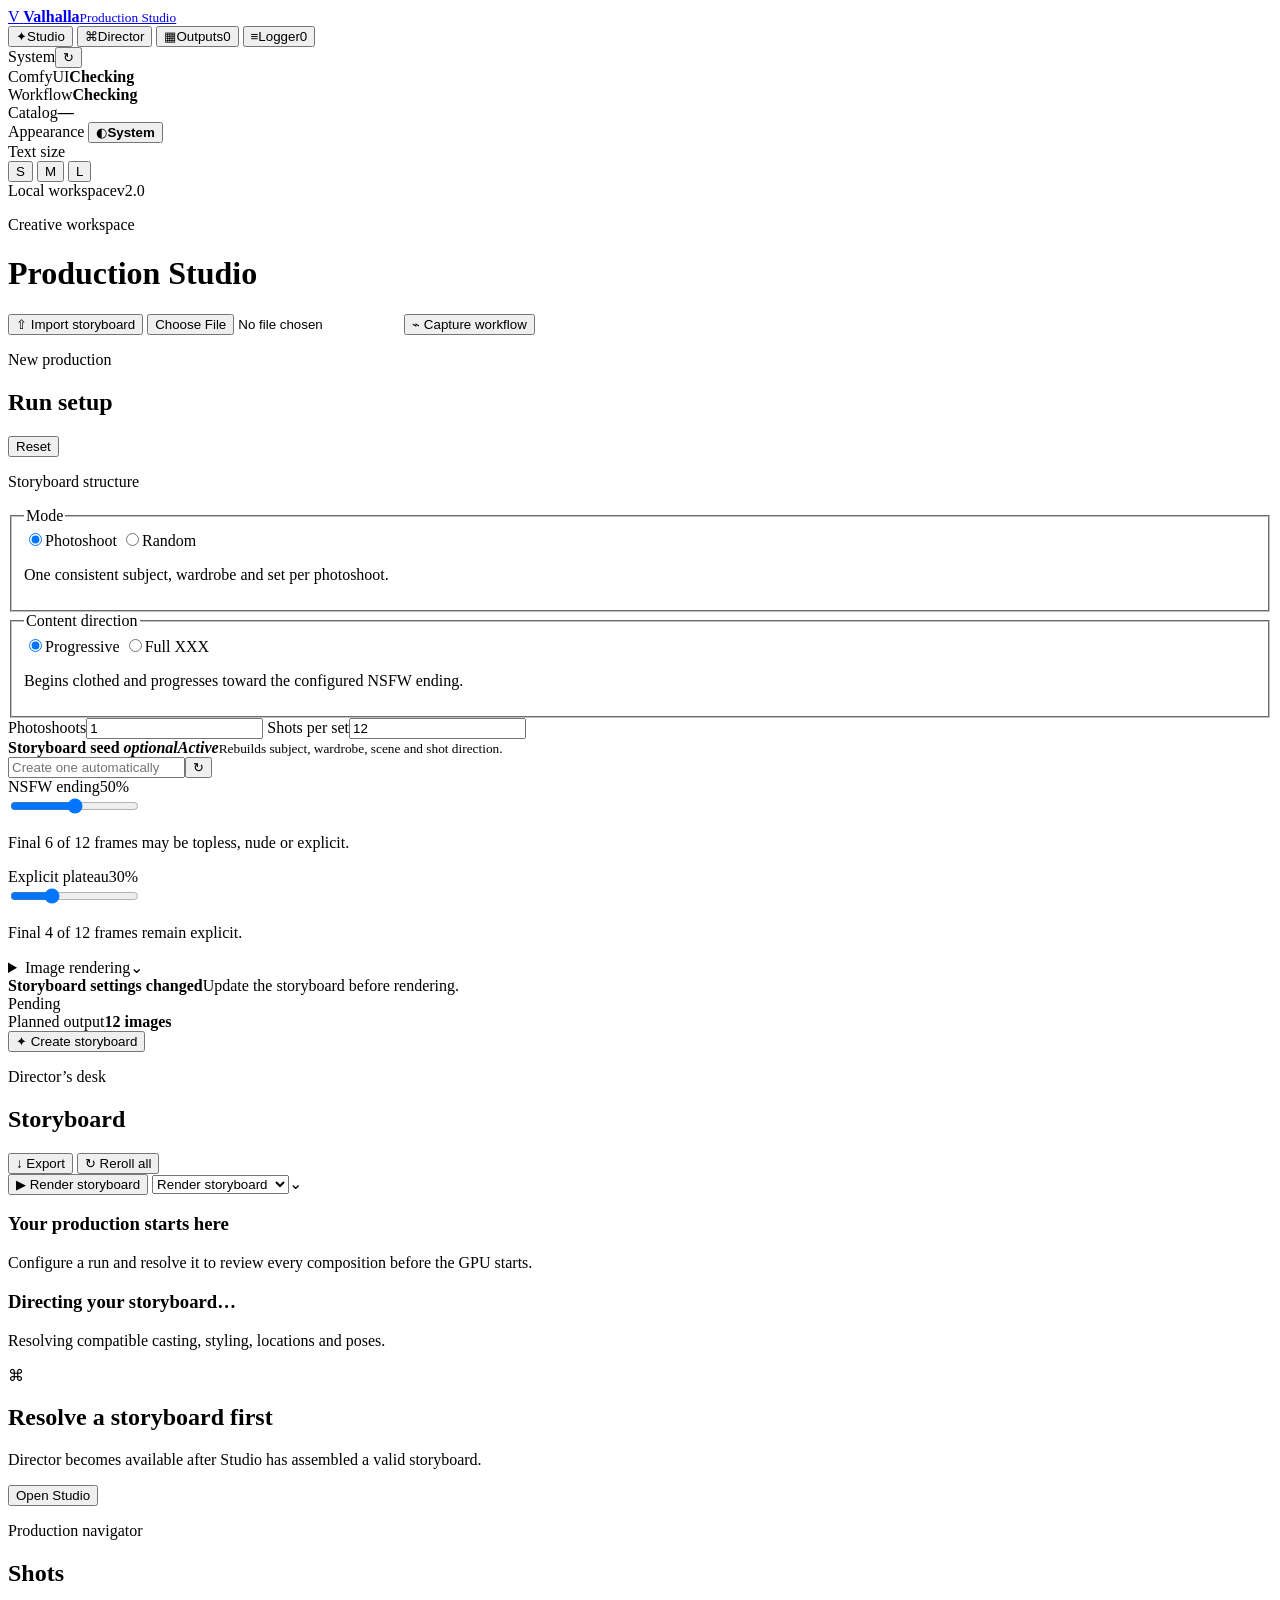
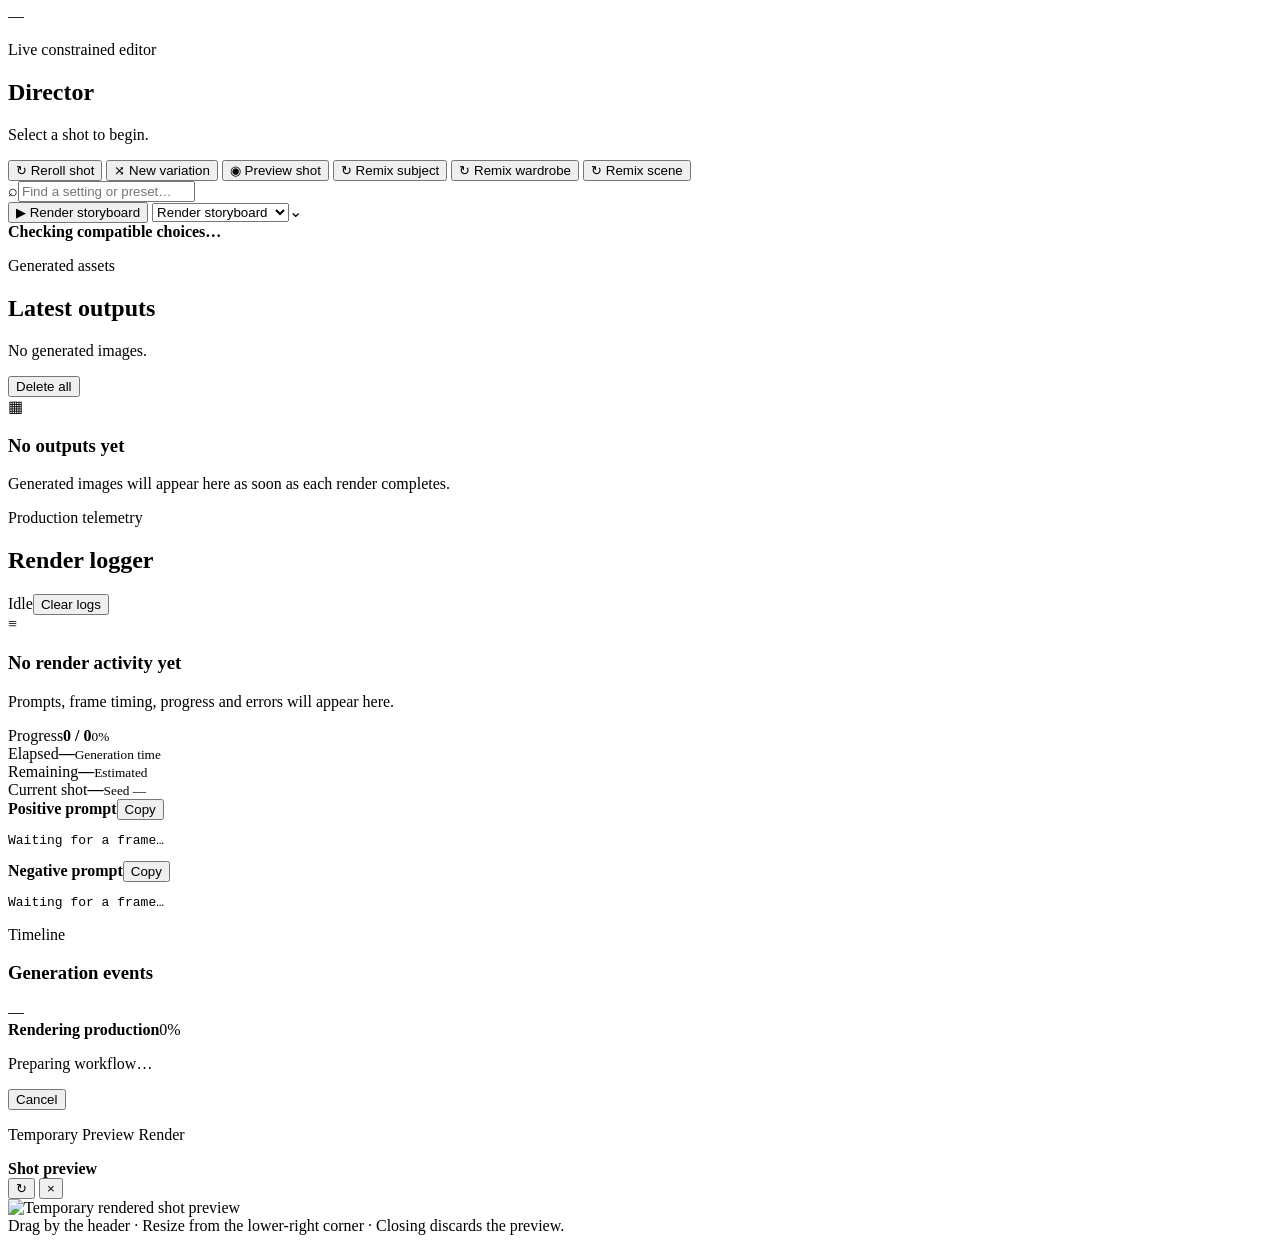
==== web/index.html @ 6e48751e "Enhance output lightbox navigation and playback" ====
<!doctype html>
<html lang="en">
<head>
  <meta charset="utf-8">
  <meta name="viewport" content="width=device-width, initial-scale=1">
  <meta name="color-scheme" content="light dark">
  <meta name="theme-color" content="#f5f6f8" media="(prefers-color-scheme: light)">
  <meta name="theme-color" content="#101216" media="(prefers-color-scheme: dark)">
  <title>Project Valhalla</title>
  <link rel="stylesheet" href="/styles.css">
</head>
<body>
  <div class="app-shell">
    <aside class="sidebar">
      <a class="brand" href="/" aria-label="Project Valhalla home">
        <span class="brand-mark">V</span>
        <span><strong>Valhalla</strong><small>Production Studio</small></span>
      </a>

      <nav class="primary-nav" aria-label="Primary navigation">
        <button class="nav-item active" data-view="studio"><span class="nav-icon">✦</span><span>Studio</span></button>
        <button class="nav-item" data-view="director"><span class="nav-icon">⌘</span><span>Director</span></button>
        <button class="nav-item" data-view="outputs"><span class="nav-icon">▦</span><span>Outputs</span><span class="nav-count" id="output-count">0</span></button>
        <button class="nav-item" data-view="logger"><span class="nav-icon">≡</span><span>Logger</span><span class="nav-count" id="log-count">0</span></button>
      </nav>

      <div class="sidebar-spacer"></div>
      <section class="system-card" aria-label="System status">
        <div class="system-title"><span>System</span><button class="icon-button" id="refresh-status" title="Refresh status" aria-label="Refresh status">↻</button></div>
        <div class="status-row"><span><i class="status-dot" id="comfy-dot"></i>ComfyUI</span><strong id="comfy-status">Checking</strong></div>
        <div class="status-row"><span><i class="status-dot" id="workflow-dot"></i>Workflow</span><strong id="workflow-status">Checking</strong></div>
        <div class="status-row"><span>Catalog</span><strong id="catalog-status">—</strong></div>
        <div class="system-theme-row">
          <span>Appearance</span>
          <button class="theme-button system-theme-button" id="theme-button" aria-label="Change color theme" title="Theme: system"><span id="theme-icon">◐</span><strong id="theme-label">System</strong></button>
        </div>
        <div class="system-type-row">
          <span>Text size</span>
          <div class="type-size-control" role="group" aria-label="Text size">
            <button type="button" data-type-size="small" aria-label="Small text" title="Small">S</button>
            <button type="button" data-type-size="normal" aria-label="Normal text" title="Normal">M</button>
            <button type="button" data-type-size="large" aria-label="Large text" title="Large">L</button>
          </div>
        </div>
      </section>
      <div class="sidebar-footer"><span>Local workspace</span><span class="version">v2.0</span></div>
    </aside>

    <main class="main-area">
      <header class="topbar">
        <div>
          <p class="eyebrow">Creative workspace</p>
          <h1 id="view-title">Production Studio</h1>
        </div>
        <div class="topbar-actions">
          <button class="button ghost" id="import-storyboard"><span>⇧</span> Import storyboard</button>
          <input class="hidden" id="storyboard-file" type="file" accept="application/json,.json">
          <button class="button ghost" id="capture-button"><span>⌁</span> Capture workflow</button>
        </div>
      </header>

      <section class="view active" id="studio-view">
        <div class="studio-grid">
          <aside class="control-panel panel">
            <div class="panel-heading">
              <div><p class="eyebrow">New production</p><h2>Run setup</h2></div>
              <button class="text-button" id="reset-config">Reset</button>
            </div>

            <form id="run-form">
              <p class="setup-section-title">Storyboard structure</p>
              <fieldset>
                <legend>Mode</legend>
                <div class="segmented" role="radiogroup" aria-label="Production mode">
                  <label><input type="radio" name="mode" value="photoshoot" checked><span>Photoshoot</span></label>
                  <label><input type="radio" name="mode" value="random"><span>Random</span></label>
                </div>
                <p class="field-help" id="mode-help">One consistent subject, wardrobe and set per photoshoot.</p>
              </fieldset>

              <fieldset>
                <legend>Content direction</legend>
                <div class="segmented" role="radiogroup" aria-label="Content direction">
                  <label><input type="radio" name="content" value="progressive" checked><span>Progressive</span></label>
                  <label><input type="radio" name="content" value="xxx"><span>Full XXX</span></label>
                </div>
                <p class="field-help" id="content-help">Begins clothed and progresses toward the configured NSFW ending.</p>
              </fieldset>

              <div class="field-grid two">
                <label class="field" id="photoshoots-field"><span>Photoshoots</span><input type="number" name="photoshoots" min="1" value="1"></label>
                <label class="field"><span>Shots per set</span><input type="number" name="count" min="1" value="12"></label>
              </div>

              <label class="field seed-field structural-seed"><span><strong>Storyboard seed <em>optional</em><i class="seed-status" id="storyboard-seed-status">Active</i></strong><small>Rebuilds subject, wardrobe, scene and shot direction.</small></span><div class="seed-input"><input type="number" name="prompt_seed" min="0" placeholder="Create one automatically"><button type="button" id="randomize-storyboard-seed" title="Generate a new storyboard seed" aria-label="Generate a new storyboard seed">↻</button></div></label>

              <div class="range-section" id="progression-fields">
                <div class="range-heading"><label for="nsfw-percent">NSFW ending</label><output id="nsfw-output">50%</output></div>
                <input type="range" id="nsfw-percent" name="nsfw_percent" min="0" max="100" step="1" value="50">
                <p class="range-help" id="nsfw-help">Final 6 of 12 frames may be topless, nude or explicit.</p>
                <div class="range-heading"><label for="plateau-percent">Explicit plateau</label><output id="plateau-output">30%</output></div>
                <input type="range" id="plateau-percent" name="plateau_percent" min="0" max="100" step="1" value="30">
                <p class="range-help" id="plateau-help">Final 4 of 12 frames remain explicit.</p>
              </div>

              <details class="advanced">
                <summary><span>Image rendering</span><span class="chevron">⌄</span></summary>
                <div class="advanced-content">
                  <label class="field seed-field"><span><strong>Image variation seed <em>optional</em><i class="seed-status immediate" id="variation-seed-status">Applies automatically</i></strong><small>Changes rendered pixels only. Director settings stay unchanged.</small></span><div class="seed-input"><input type="number" name="inference_seed" min="0" placeholder="Create one automatically"><button type="button" id="randomize-variation-seed" title="Generate new image variations" aria-label="Generate new image variations">↻</button></div></label>
                  <label class="field"><span>Variation mode</span><select name="inference_strategy"><option value="sequence" selected>Unique and repeatable per shot</option><option value="fixed">Same variation for every shot</option><option value="random">Fresh random variation per shot</option></select></label>
                </div>
              </details>

              <div class="config-notice hidden" id="config-notice" role="status">
                <div><strong>Storyboard settings changed</strong><span id="config-notice-copy">Update the storyboard before rendering.</span></div>
                <span class="pending-badge">Pending</span>
              </div>

              <div class="batch-summary">
                <span>Planned output</span><strong id="planned-total">12 images</strong>
              </div>
              <button class="button primary full" type="submit" id="resolve-button"><span>✦</span> Create storyboard</button>
            </form>
          </aside>

          <section class="storyboard-panel panel">
            <div class="storyboard-header">
              <div><p class="eyebrow">Director’s desk</p><h2>Storyboard</h2></div>
              <div class="storyboard-actions hidden" id="storyboard-actions">
                <button class="button ghost" id="export-storyboard">↓ Export</button>
                <button class="button warning" id="reroll-all">↻ Reroll all</button>
                <div class="render-choice" data-render-control>
                  <button class="button render" id="generate-button" data-render-action>▶ Render storyboard</button>
                  <label class="render-choice-menu" title="Choose storyboard render mode"><select data-render-mode aria-label="Storyboard render mode"><option value="preview">Preview storyboard</option><option value="production" selected>Render storyboard</option></select><span aria-hidden="true">⌄</span></label>
                </div>
              </div>
            </div>
            <div class="storyboard-meta hidden" id="storyboard-meta"></div>
            <div class="active-config hidden" id="active-config"></div>
            <div class="empty-state" id="empty-state">
              <div class="empty-visual"><span></span><span></span><span></span></div>
              <h3>Your production starts here</h3>
              <p>Configure a run and resolve it to review every composition before the GPU starts.</p>
            </div>
            <div class="loading-state hidden" id="loading-state">
              <div class="spinner"></div><h3>Directing your storyboard…</h3><p>Resolving compatible casting, styling, locations and poses.</p>
            </div>
            <div class="shot-grid hidden" id="shot-grid"></div>
          </section>
        </div>
      </section>

      <section class="view" id="director-view">
        <div class="director-empty panel" id="director-empty">
          <div class="director-empty-mark">⌘</div>
          <h2>Resolve a storyboard first</h2>
          <p>Director becomes available after Studio has assembled a valid storyboard.</p>
          <button class="button primary" id="director-open-studio">Open Studio</button>
        </div>
        <div class="director-workspace hidden" id="director-workspace">
          <aside class="director-rail panel">
            <div class="director-rail-head">
              <div><p class="eyebrow">Production navigator</p><h2>Shots</h2></div>
              <span id="director-set-count">—</span>
            </div>
            <div class="director-shot-list" id="director-shot-list"></div>
          </aside>
          <section class="director-editor panel">
            <header class="director-editor-head">
              <div>
                <p class="eyebrow">Live constrained editor</p>
                <h2 id="director-title">Director</h2>
                <p id="director-subtitle">Select a shot to begin.</p>
                <div class="director-quick-actions">
                  <button class="randomize" data-director-remix="shot">↻ Reroll shot</button>
                  <button class="variation-action" id="director-randomize-seed">⤨ New variation</button>
                  <button class="preview-action" id="director-preview-shot">◉ Preview shot</button>
                  <span class="director-action-divider" aria-hidden="true"></span>
                  <button class="randomize" data-director-remix="subject">↻ Remix subject</button>
                  <button class="randomize" data-director-remix="wardrobe">↻ Remix wardrobe</button>
                  <button class="randomize" data-director-remix="scene">↻ Remix scene</button>
                </div>
              </div>
              <div class="director-editor-tools">
                <label class="director-search"><span>⌕</span><input id="director-search" type="search" placeholder="Find a setting or preset…"></label>
                <div class="render-choice director-render" data-render-control>
                  <button class="button render" id="director-generate-button" data-render-action>▶ Render storyboard</button>
                  <label class="render-choice-menu" title="Choose storyboard render mode"><select data-render-mode aria-label="Storyboard render mode"><option value="preview">Preview storyboard</option><option value="production" selected>Render storyboard</option></select><span aria-hidden="true">⌄</span></label>
                </div>
              </div>
            </header>
            <div class="director-summary" id="director-summary"></div>
            <div class="director-loading hidden" id="director-loading"><div class="spinner"></div><strong>Checking compatible choices…</strong></div>
            <div class="director-groups" id="director-groups"></div>
          </section>
        </div>
      </section>

      <section class="view" id="outputs-view">
        <div class="outputs-header"><div><p class="eyebrow">Generated assets</p><h2>Latest outputs</h2></div><div class="outputs-tools"><p id="outputs-summary">No generated images.</p><button class="button ghost danger hidden" id="delete-all-outputs">Delete all</button></div></div>
        <div class="output-grid" id="output-grid"></div>
        <div class="empty-state compact" id="outputs-empty"><div class="output-placeholder">▦</div><h3>No outputs yet</h3><p>Generated images will appear here as soon as each render completes.</p></div>
      </section>

      <section class="view" id="logger-view">
        <header class="logger-header">
          <div><p class="eyebrow">Production telemetry</p><h2>Render logger</h2></div>
          <div class="logger-header-actions"><span class="logger-status idle" id="logger-status">Idle</span><button class="button ghost danger" id="clear-logger">Clear logs</button></div>
        </header>
        <div class="logger-empty panel" id="logger-empty"><div class="logger-empty-mark">≡</div><h3>No render activity yet</h3><p>Prompts, frame timing, progress and errors will appear here.</p></div>
        <div class="logger-workspace hidden" id="logger-workspace">
          <section class="logger-metrics panel">
            <div><span>Progress</span><strong id="logger-progress">0 / 0</strong><small id="logger-percent">0%</small></div>
            <div><span>Elapsed</span><strong id="logger-elapsed">—</strong><small>Generation time</small></div>
            <div><span>Remaining</span><strong id="logger-eta">—</strong><small>Estimated</small></div>
            <div><span>Current shot</span><strong id="logger-shot">—</strong><small id="logger-seed">Seed —</small></div>
          </section>
          <section class="logger-prompt-grid">
            <article class="logger-prompt panel"><header><span class="prompt-dot positive"></span><strong>Positive prompt</strong><button data-copy-log="positive">Copy</button></header><pre id="logger-positive">Waiting for a frame…</pre></article>
            <article class="logger-prompt panel"><header><span class="prompt-dot negative"></span><strong>Negative prompt</strong><button data-copy-log="negative">Copy</button></header><pre id="logger-negative">Waiting for a frame…</pre></article>
          </section>
          <section class="logger-events panel"><header><div><p class="eyebrow">Timeline</p><h3>Generation events</h3></div><span id="logger-job-id">—</span></header><div id="logger-event-list"></div></section>
        </div>
      </section>
    </main>
  </div>

  <section class="job-dock hidden" id="job-dock" aria-live="polite">
    <div class="job-icon"><div class="spinner small"></div></div>
    <div class="job-copy"><div><strong id="job-title">Rendering production</strong><span id="job-percent">0%</span></div><p id="job-detail">Preparing workflow…</p><div class="progress-track"><i id="job-progress"></i></div></div>
    <button class="button ghost danger" id="cancel-job">Cancel</button>
  </section>

  <section class="shot-preview-window hidden" id="shot-preview-window" role="dialog" aria-labelledby="shot-preview-title">
    <header class="shot-preview-header" id="shot-preview-drag-handle">
      <div><p class="eyebrow">Temporary Preview Render</p><strong id="shot-preview-title">Shot preview</strong></div>
      <div class="shot-preview-actions">
        <button class="icon-button" id="shot-preview-refresh" aria-label="Render this shot preview again" title="Render preview again"><span>↻</span></button>
        <button class="icon-button" id="shot-preview-close" aria-label="Close and delete preview">×</button>
      </div>
    </header>
    <div class="shot-preview-canvas"><img id="shot-preview-image" src="" alt="Temporary rendered shot preview"></div>
    <footer>Drag by the header · Resize from the lower-right corner · Closing discards the preview.</footer>
  </section>

  <dialog id="image-dialog" class="image-viewer">
    <div class="image-viewer-shell" id="image-viewer-shell">
      <div class="image-viewer-bar">
      <div>
        <strong id="image-viewer-title">Generated output</strong>
        <span id="image-viewer-count">1 of 1</span>
      </div>
      <div class="viewer-controls">
        <div class="viewer-scale-controls">
          <label class="viewer-fit" for="image-fit">
            <input id="image-fit" type="checkbox">
            <span>Fit</span>
          </label>
          <label class="viewer-zoom" for="image-zoom">
            <input id="image-zoom" type="range" min="25" max="300" step="5" value="100" aria-label="Image zoom">
            <output id="image-zoom-output" for="image-zoom">100%</output>
          </label>
        </div>
        <button class="viewer-tool" id="image-true-fullscreen" type="button" aria-label="Enter browser fullscreen" title="Enter browser fullscreen">⤢</button>
        <div class="viewer-slideshow-controls" aria-label="Slideshow controls">
          <button class="viewer-tool slideshow-toggle" id="image-slideshow-toggle" type="button" aria-label="Start slideshow"><span aria-hidden="true">▶</span><strong>Play</strong></button>
          <div class="viewer-delay-menu" title="Slideshow delay"><select id="image-slideshow-delay" aria-label="Pause between slideshow images">
            <option value="1">1 sec</option><option value="2">2 sec</option><option value="3" selected>3 sec</option><option value="4">4 sec</option><option value="5">5 sec</option><option value="6">6 sec</option><option value="7">7 sec</option><option value="8">8 sec</option><option value="9">9 sec</option><option value="10">10 sec</option>
          </select><span aria-hidden="true">⌄</span></div>
        </div>
      </div>
      <div class="image-viewer-actions">
        <button class="button viewer-delete" id="image-viewer-delete">Delete</button>
        <a class="button viewer-download" id="image-viewer-download" href="#" download>Download</a>
        <button class="icon-button image-viewer-close" aria-label="Close image preview">×</button>
      </div>
      </div>
      <div class="image-stage" aria-label="Image preview. Drag to pan when zoomed.">
        <button class="viewer-nav previous" id="image-previous" aria-label="Previous image">‹</button>
        <img id="image-viewer-image" src="" alt="Maximized generated output" draggable="false">
        <button class="viewer-nav next" id="image-next" aria-label="Next image">›</button>
      </div>
    </div>
  </dialog>

  <dialog id="prompt-dialog">
    <div class="dialog-header"><div><p class="eyebrow" id="dialog-eyebrow">Shot</p><h2 id="dialog-title">Prompt inspector</h2></div><button class="icon-button dialog-close" aria-label="Close">×</button></div>
    <div class="dialog-body">
      <div class="prompt-tabs"><button class="active" data-prompt="positive">Positive</button><button data-prompt="negative">Negative</button><button data-prompt="ids">Selected IDs</button></div>
      <pre id="prompt-content"></pre>
    </div>
    <div class="dialog-footer"><button class="button ghost" id="copy-prompt">Copy to clipboard</button><button class="button primary dialog-close">Done</button></div>
  </dialog>

  <dialog id="director-custom-dialog" class="small-dialog">
    <div class="dialog-header"><div><p class="eyebrow">Local prompt override</p><h2 id="director-custom-title">Custom value</h2></div><button class="icon-button director-custom-close" aria-label="Close">×</button></div>
    <div class="dialog-body director-custom-body"><p id="director-custom-scope">Overrides this field without changing the preset database.</p><label for="director-custom-value">Prompt value</label><textarea id="director-custom-value" maxlength="600" rows="6" placeholder="Describe exactly what the renderer should use for this field…"></textarea><small>Stored only with this storyboard. The selected compatible preset and its rules remain intact.</small></div>
    <div class="dialog-footer"><button class="button ghost" id="director-custom-clear">Clear custom</button><button class="button ghost director-custom-close">Cancel</button><button class="button primary" id="director-custom-apply">Apply custom</button></div>
  </dialog>

  <dialog id="delete-dialog" class="small-dialog">
    <div class="dialog-header"><div><p class="eyebrow">Permanent action</p><h2 id="delete-dialog-title">Delete image?</h2></div><button class="icon-button delete-dialog-cancel" aria-label="Cancel deletion">×</button></div>
    <div class="dialog-body"><p id="delete-dialog-message">This file will be permanently removed from the output folder.</p></div>
    <div class="dialog-footer"><button class="button ghost delete-dialog-cancel">Cancel</button><button class="button destructive" id="delete-dialog-confirm">Delete</button></div>
  </dialog>

  <dialog id="update-storyboard-dialog" class="small-dialog">
    <div class="dialog-header"><div><p class="eyebrow">Storyboard structure</p><h2>Replace Director adjustments?</h2></div><button class="icon-button update-storyboard-cancel" aria-label="Cancel update">×</button></div>
    <div class="dialog-body"><p>These global changes rebuild the storyboard and replace manual Director or shot adjustments. Global image variation settings are preserved.</p></div>
    <div class="dialog-footer"><button class="button ghost update-storyboard-cancel">Cancel</button><button class="button warning" id="update-storyboard-confirm">Update storyboard</button></div>
  </dialog>

  <dialog id="capture-dialog" class="small-dialog">
    <div class="dialog-header"><div><p class="eyebrow">ComfyUI</p><h2>Capture workflow</h2></div><button class="icon-button capture-close" aria-label="Close">×</button></div>
    <div class="dialog-body"><p>Capture the latest successful ComfyUI workflow and use it as the production template.</p><label class="switch-row"><span><strong>Replace existing workflow</strong><small>Overwrite workflow.json if it exists</small></span><input type="checkbox" id="capture-force"><i></i></label></div>
    <div class="dialog-footer"><button class="button ghost capture-close">Cancel</button><button class="button primary" id="capture-confirm">Capture workflow</button></div>
  </dialog>

  <div class="toast-region" id="toast-region" aria-live="polite"></div>
  <script src="/app.js" defer></script>
</body>
</html>
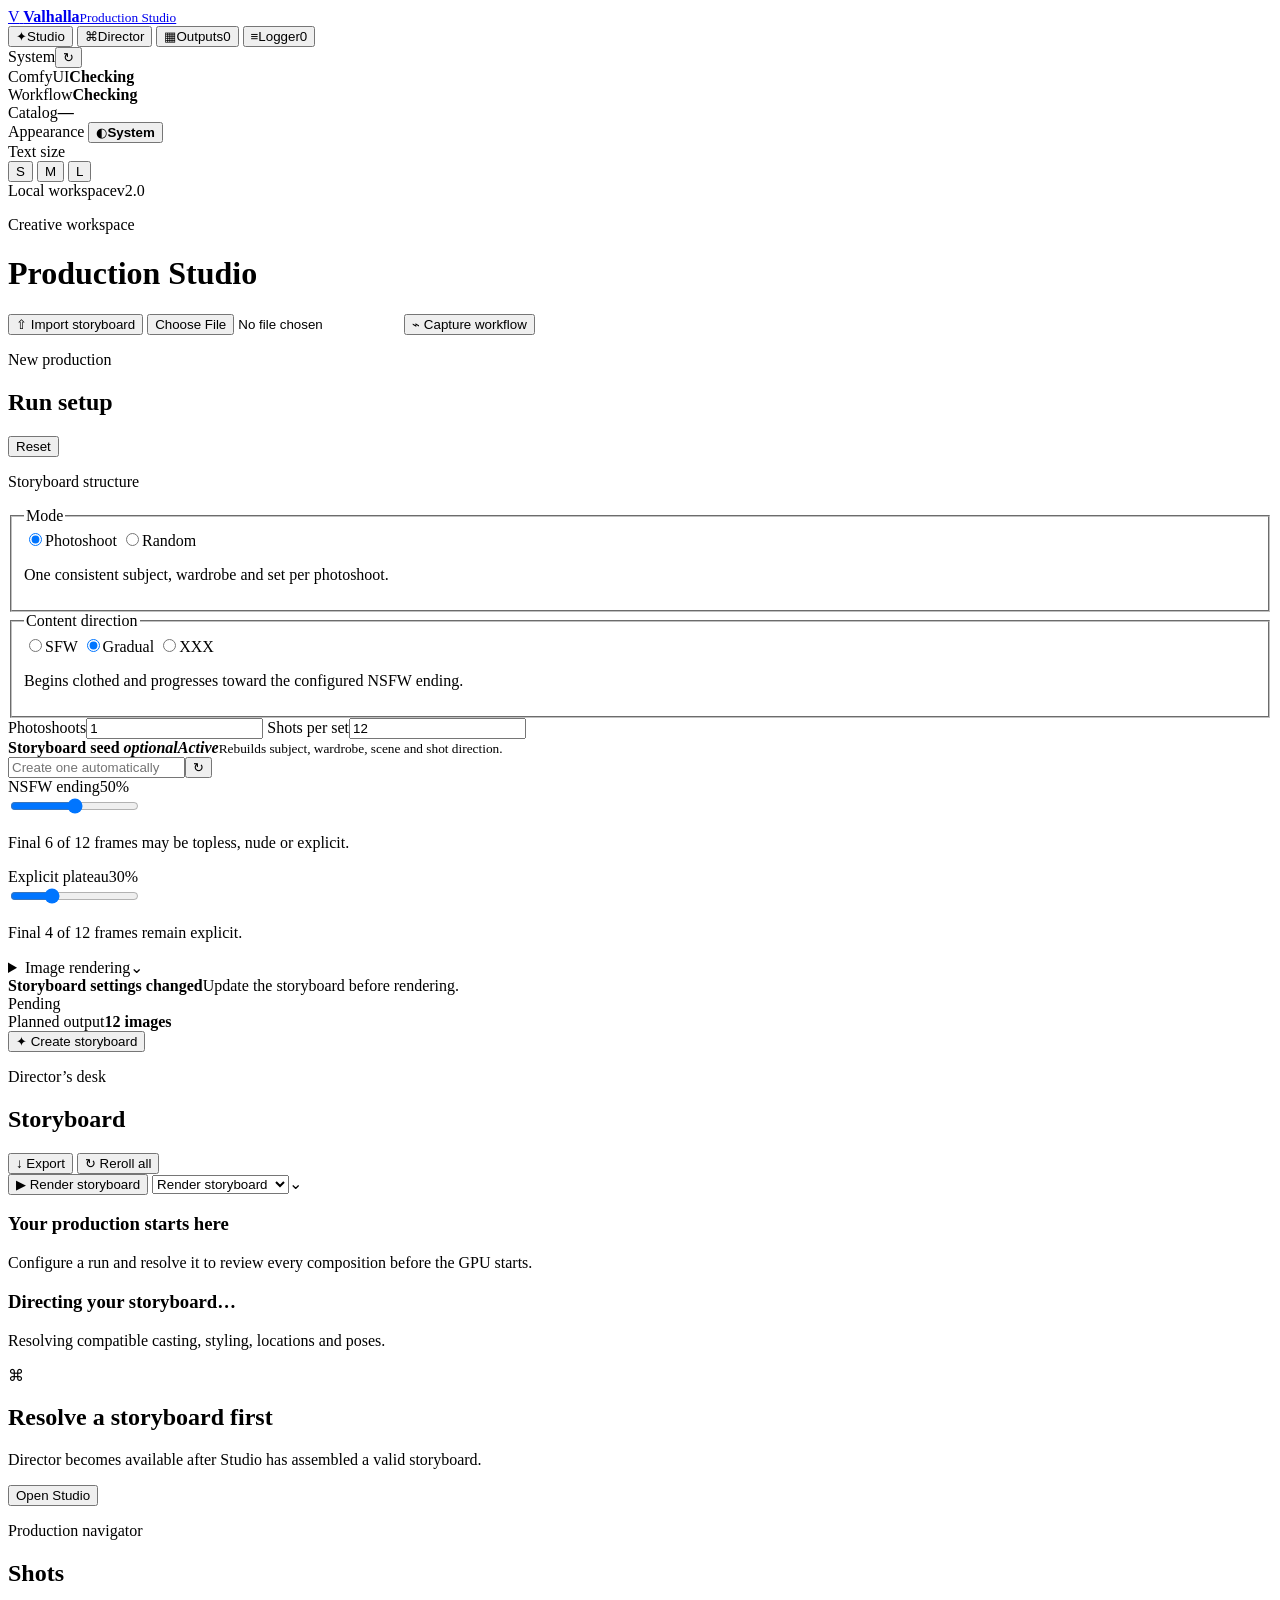
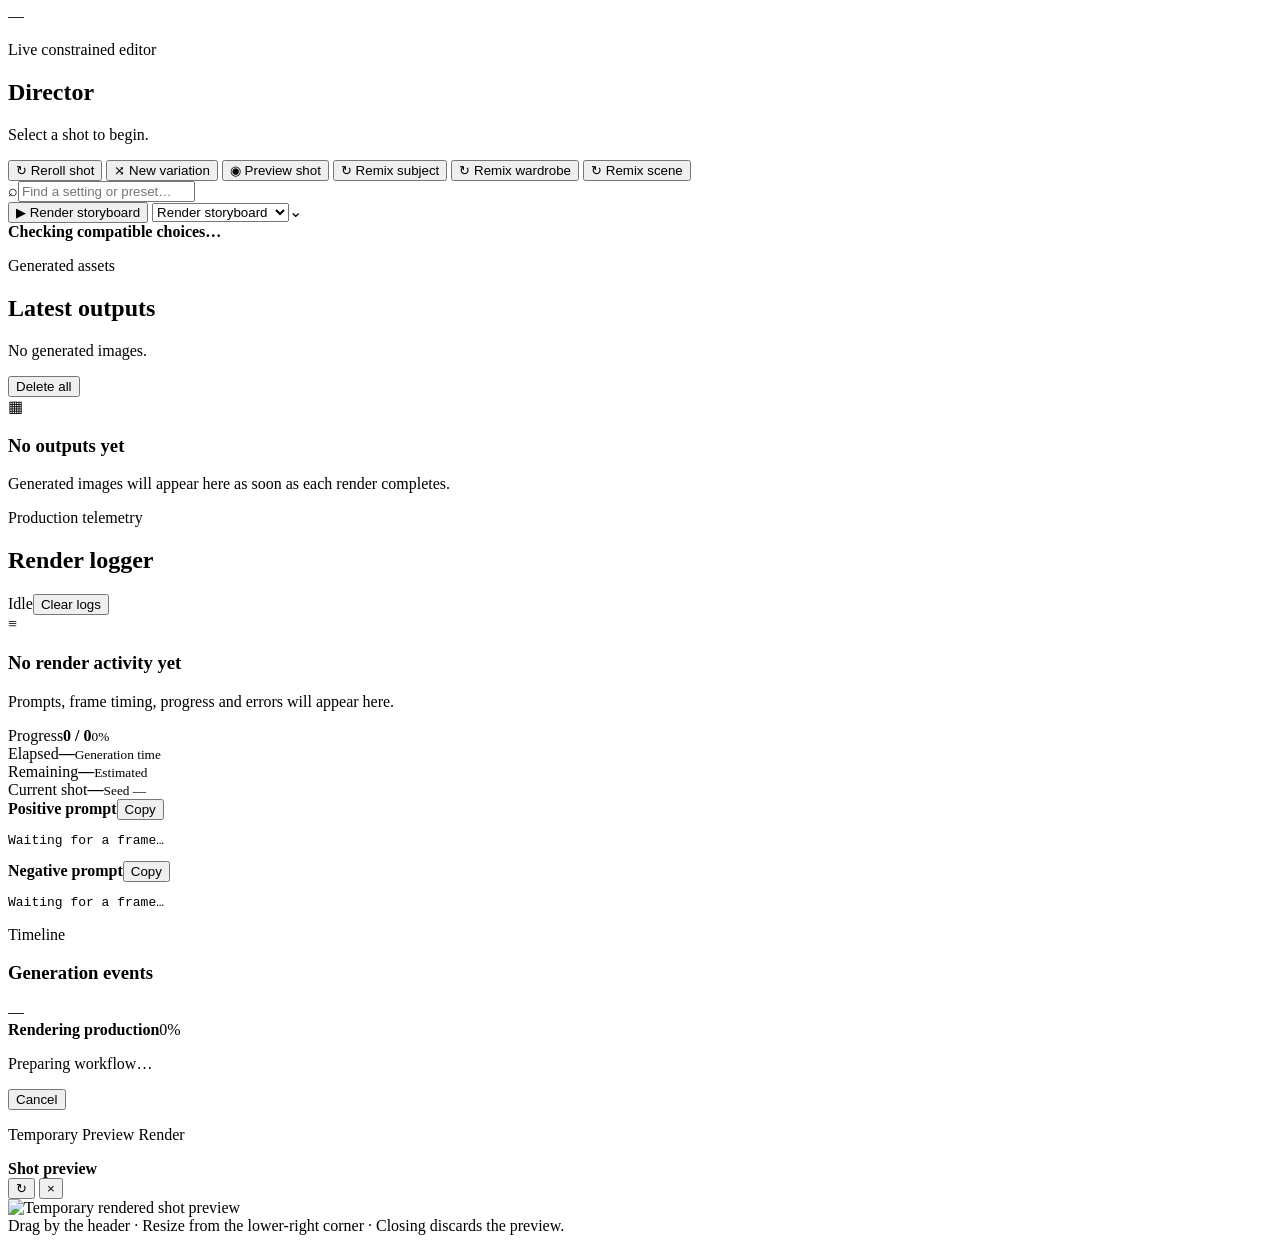
==== commit 5c81e8e4: "Add enforced SFW content mode" ====
--- a/web/index.html
+++ b/web/index.html
@@ -80,9 +80,10 @@
 
               <fieldset>
                 <legend>Content direction</legend>
-                <div class="segmented" role="radiogroup" aria-label="Content direction">
-                  <label><input type="radio" name="content" value="progressive" checked><span>Progressive</span></label>
-                  <label><input type="radio" name="content" value="xxx"><span>Full XXX</span></label>
+                <div class="segmented three" role="radiogroup" aria-label="Content direction">
+                  <label><input type="radio" name="content" value="sfw"><span>SFW</span></label>
+                  <label><input type="radio" name="content" value="progressive" checked><span>Gradual</span></label>
+                  <label><input type="radio" name="content" value="xxx"><span>XXX</span></label>
                 </div>
                 <p class="field-help" id="content-help">Begins clothed and progresses toward the configured NSFW ending.</p>
               </fieldset>
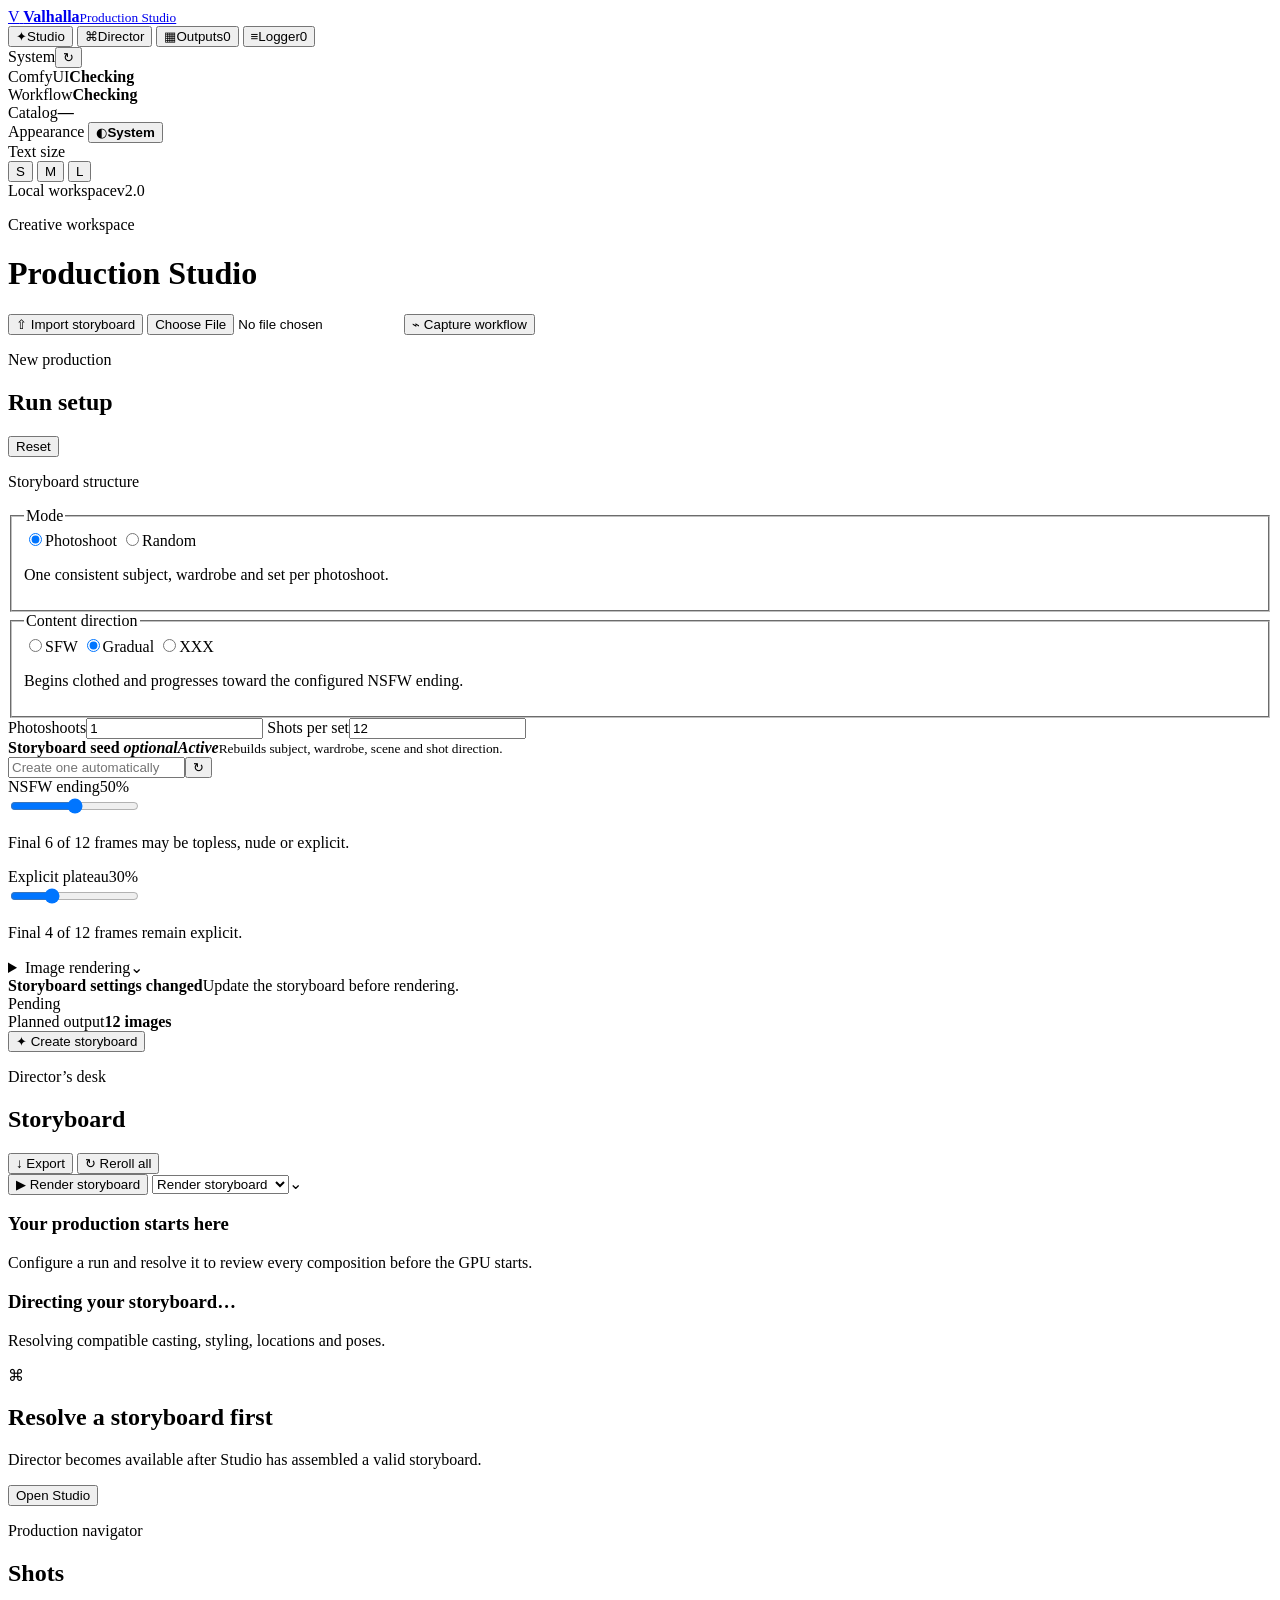
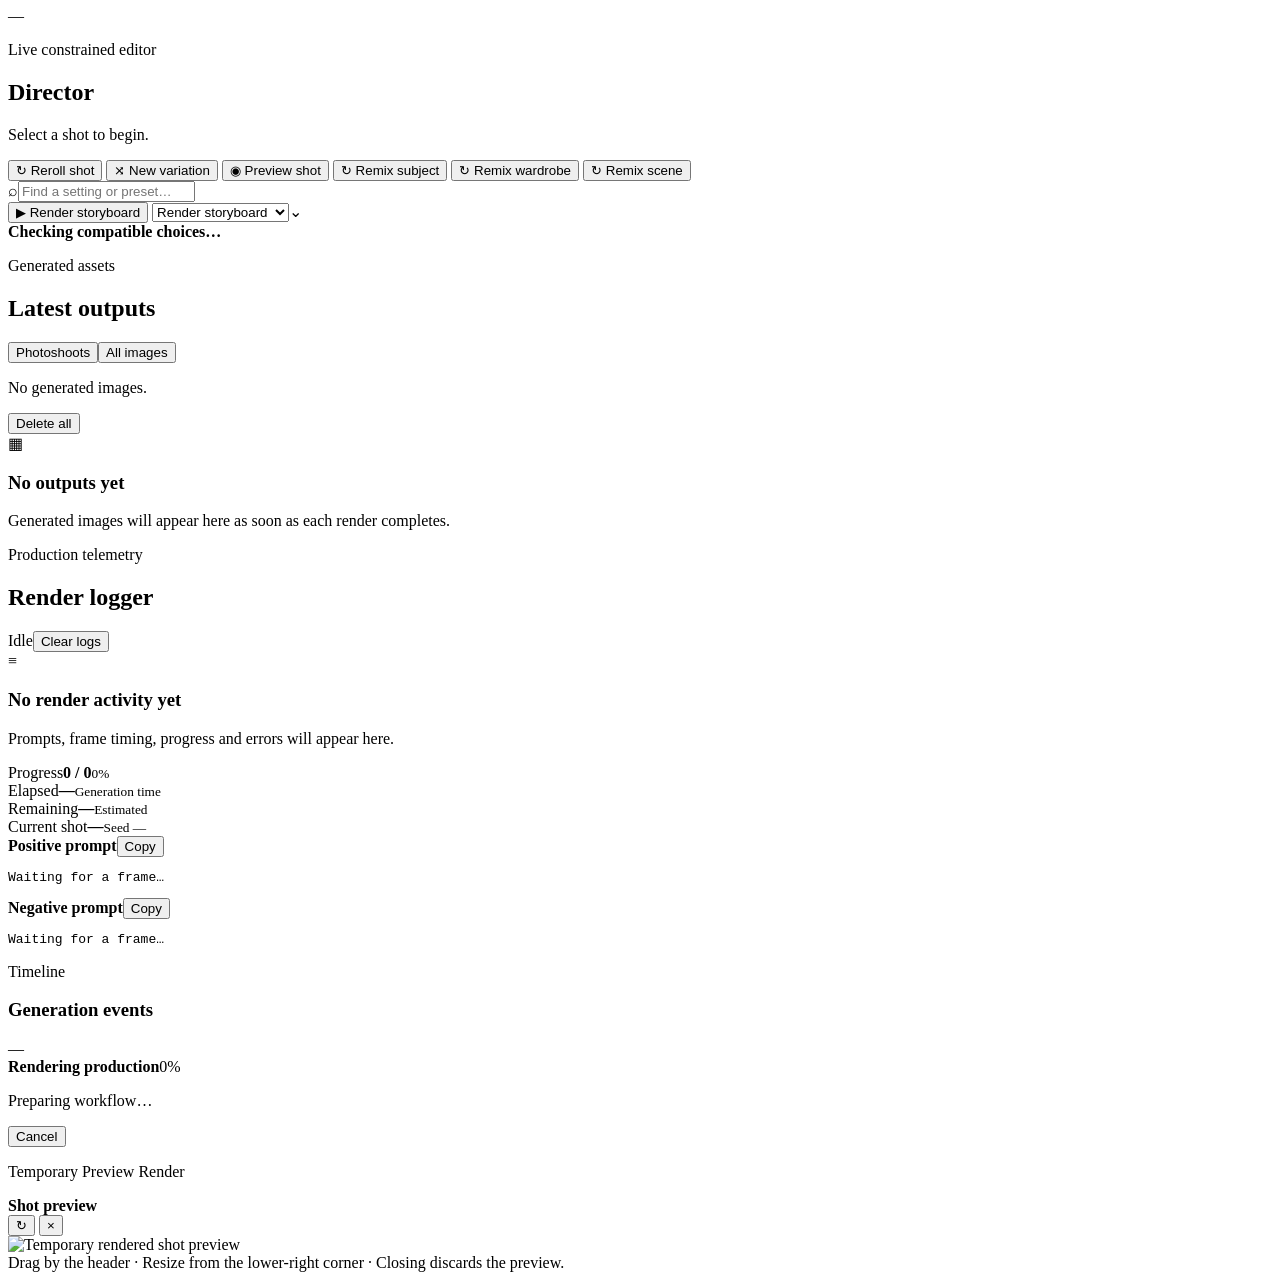
==== commit e34863c0: "Group output gallery by render run" ====
--- a/web/index.html
+++ b/web/index.html
@@ -198,7 +198,7 @@
       </section>
 
       <section class="view" id="outputs-view">
-        <div class="outputs-header"><div><p class="eyebrow">Generated assets</p><h2>Latest outputs</h2></div><div class="outputs-tools"><p id="outputs-summary">No generated images.</p><button class="button ghost danger hidden" id="delete-all-outputs">Delete all</button></div></div>
+        <div class="outputs-header"><div><p class="eyebrow">Generated assets</p><h2 id="outputs-title">Latest outputs</h2></div><div class="gallery-view-toggle" id="gallery-view-toggle" role="group" aria-label="Gallery view"><button type="button" data-gallery-view="photoshoots">Photoshoots</button><button type="button" data-gallery-view="flat">All images</button></div><div class="outputs-tools"><p id="outputs-summary">No generated images.</p><button class="button ghost danger hidden" id="delete-all-outputs">Delete all</button></div></div>
         <div class="output-grid" id="output-grid"></div>
         <div class="empty-state compact" id="outputs-empty"><div class="output-placeholder">▦</div><h3>No outputs yet</h3><p>Generated images will appear here as soon as each render completes.</p></div>
       </section>
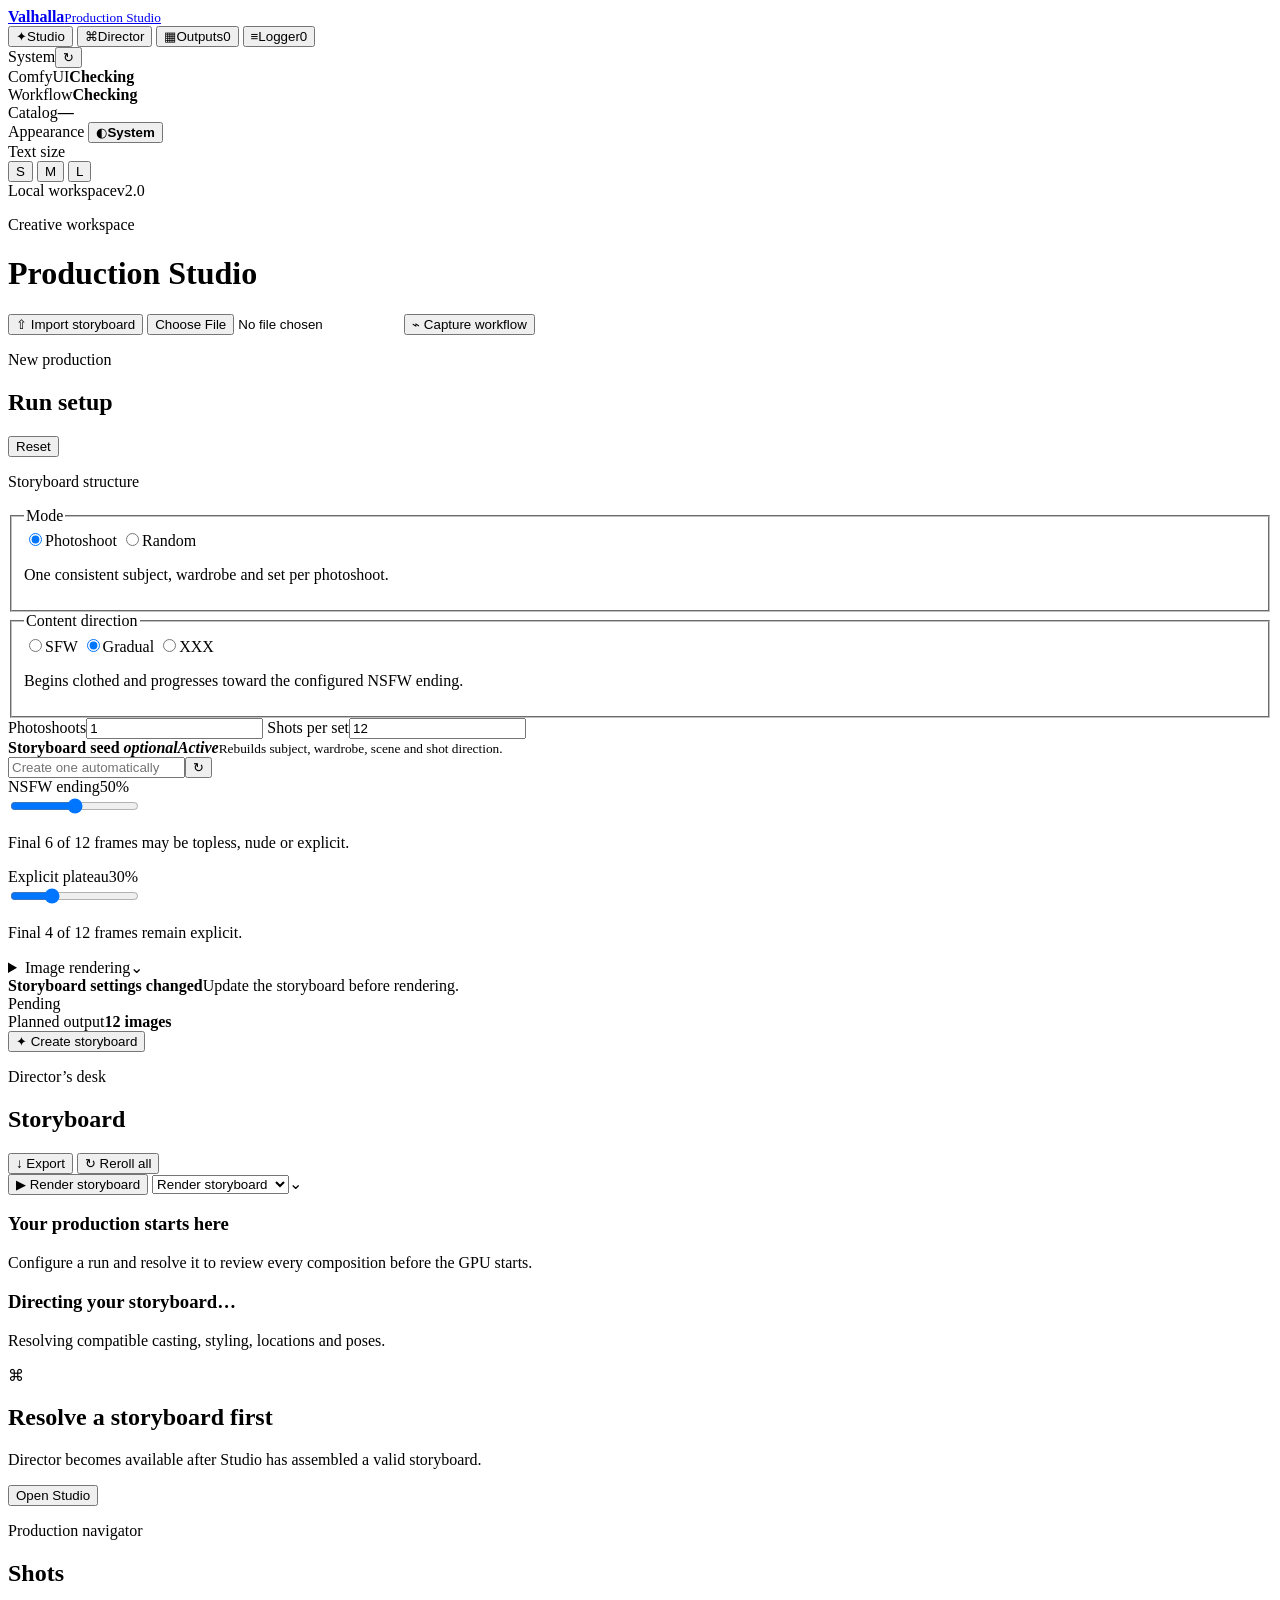
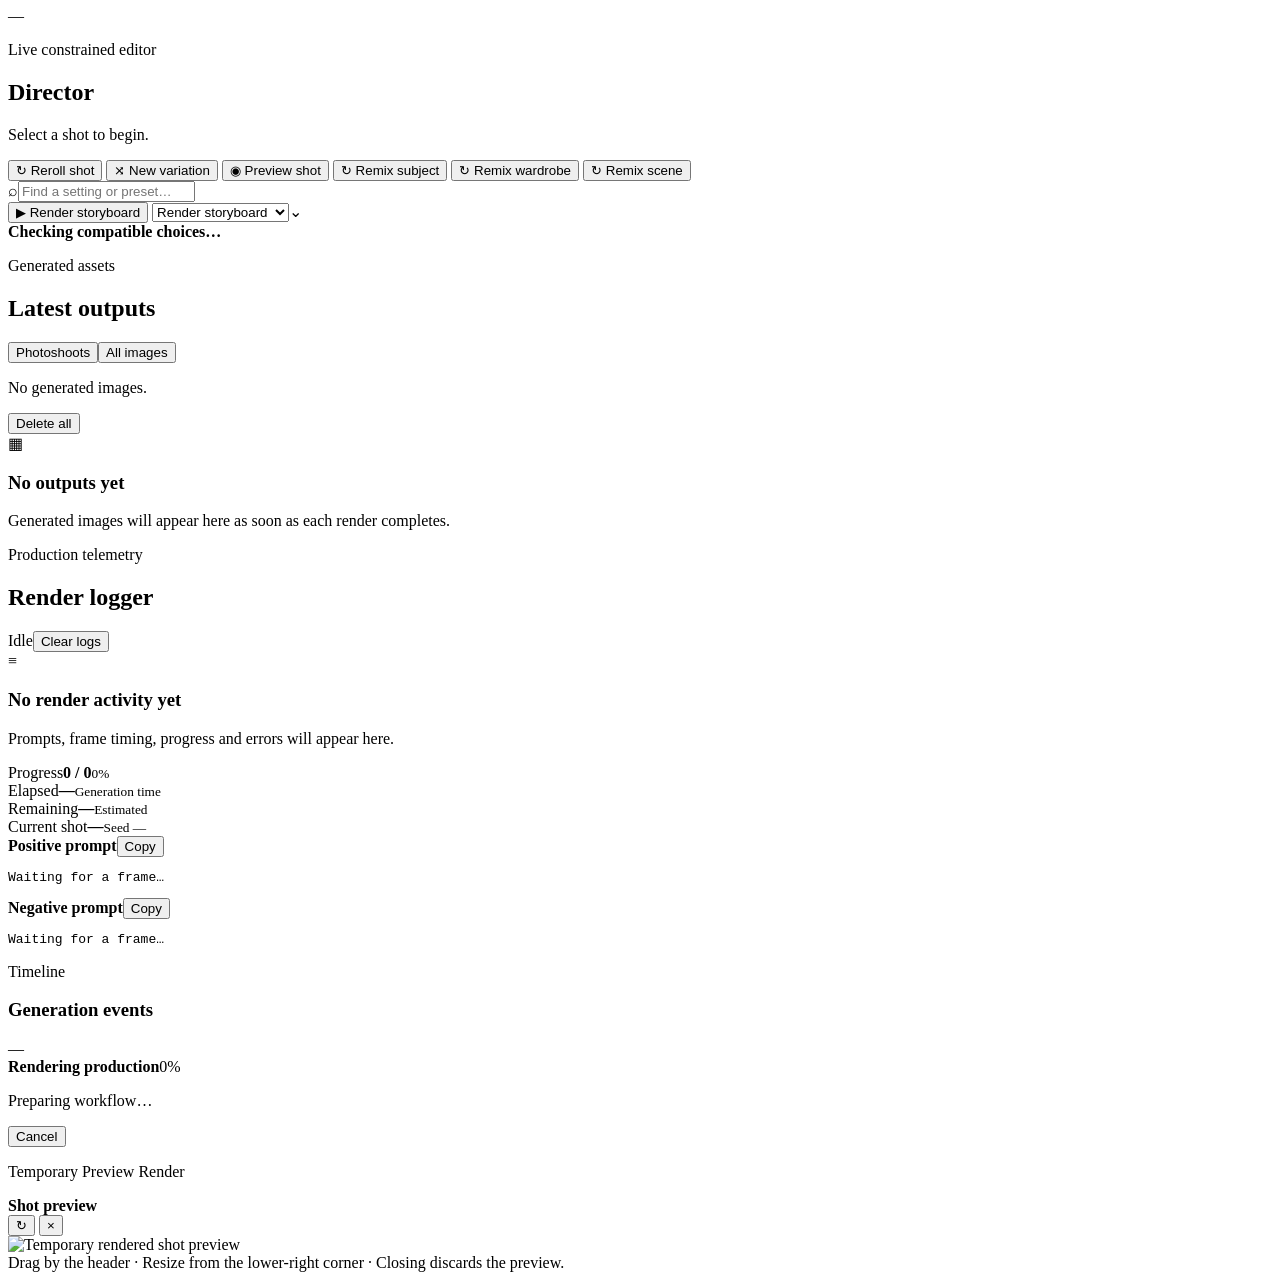
==== commit 8d10b795: "Add FIFO rendering queue and log inspection" ====
--- a/web/index.html
+++ b/web/index.html
@@ -13,7 +13,6 @@
   <div class="app-shell">
     <aside class="sidebar">
       <a class="brand" href="/" aria-label="Project Valhalla home">
-        <span class="brand-mark">V</span>
         <span><strong>Valhalla</strong><small>Production Studio</small></span>
       </a>
 
@@ -214,7 +213,7 @@
             <div><span>Progress</span><strong id="logger-progress">0 / 0</strong><small id="logger-percent">0%</small></div>
             <div><span>Elapsed</span><strong id="logger-elapsed">—</strong><small>Generation time</small></div>
             <div><span>Remaining</span><strong id="logger-eta">—</strong><small>Estimated</small></div>
-            <div><span>Current shot</span><strong id="logger-shot">—</strong><small id="logger-seed">Seed —</small></div>
+            <div><span id="logger-shot-label">Current shot</span><strong id="logger-shot">—</strong><small id="logger-seed">Seed —</small></div>
           </section>
           <section class="logger-prompt-grid">
             <article class="logger-prompt panel"><header><span class="prompt-dot positive"></span><strong>Positive prompt</strong><button data-copy-log="positive">Copy</button></header><pre id="logger-positive">Waiting for a frame…</pre></article>
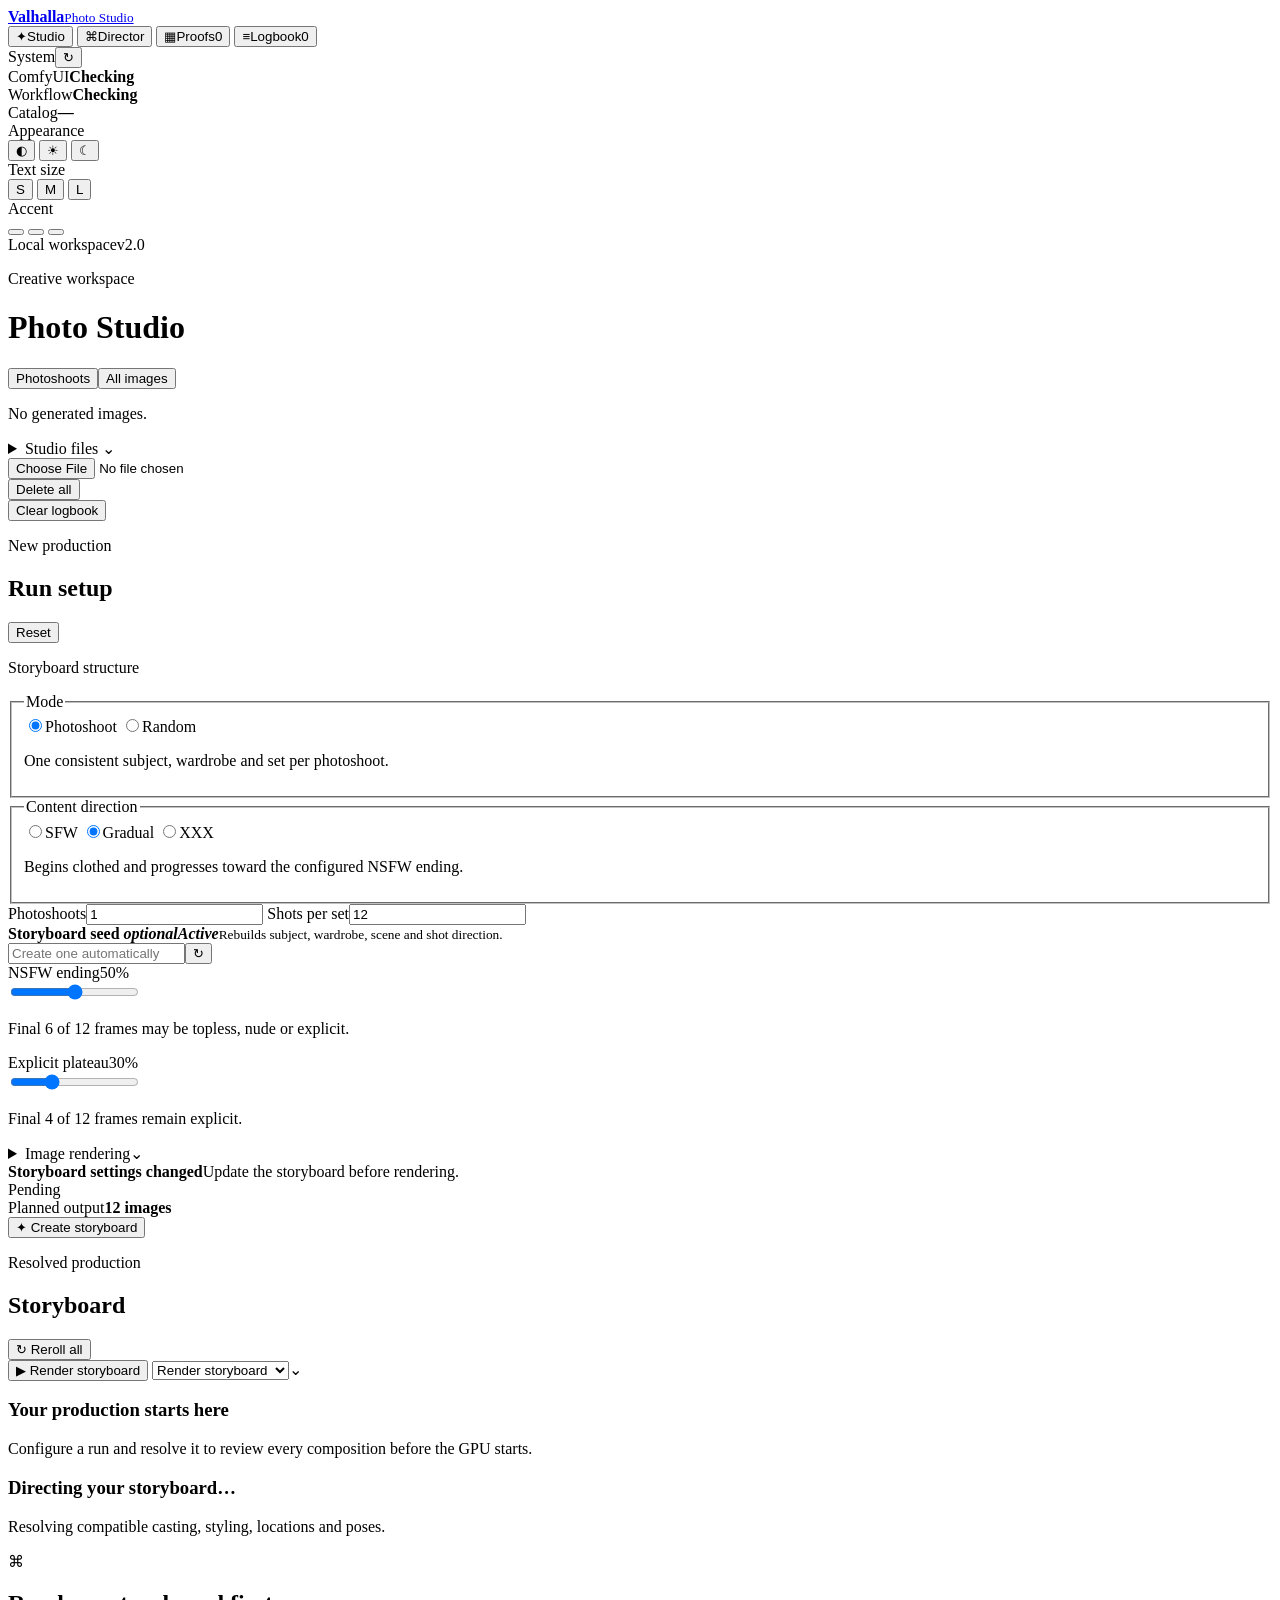
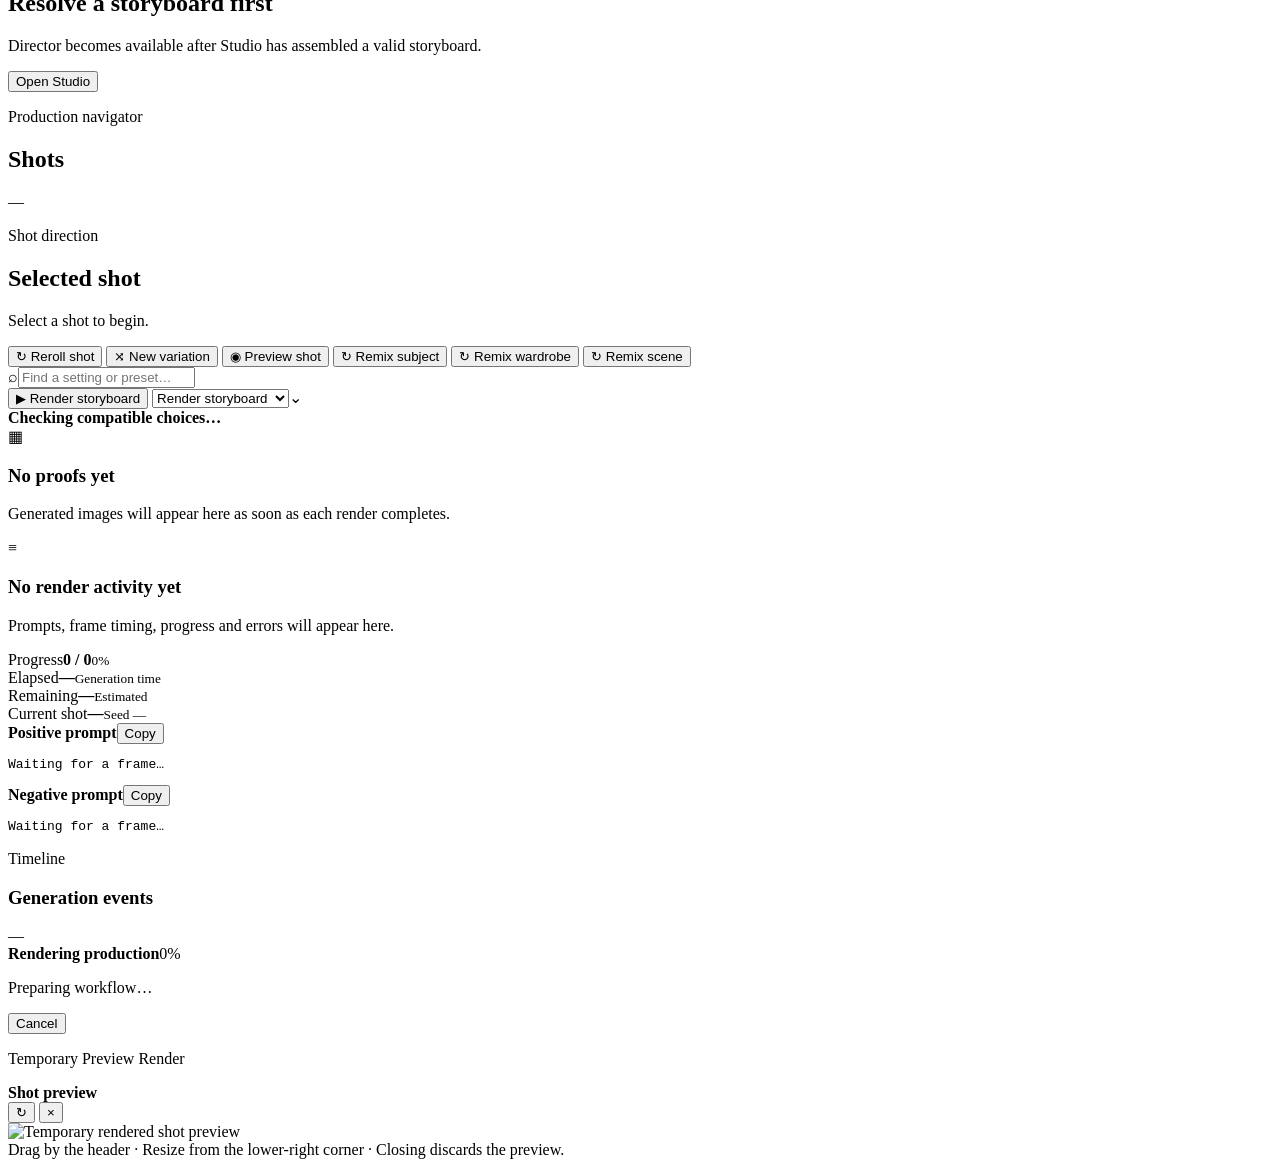
==== commit a3304c25: "Refine studio interface and rendering workflow" ====
--- a/web/index.html
+++ b/web/index.html
@@ -6,21 +6,21 @@
   <meta name="color-scheme" content="light dark">
   <meta name="theme-color" content="#f5f6f8" media="(prefers-color-scheme: light)">
   <meta name="theme-color" content="#101216" media="(prefers-color-scheme: dark)">
-  <title>Project Valhalla</title>
+  <title>Valhalla Photo Studio</title>
   <link rel="stylesheet" href="/styles.css">
 </head>
 <body>
   <div class="app-shell">
     <aside class="sidebar">
-      <a class="brand" href="/" aria-label="Project Valhalla home">
-        <span><strong>Valhalla</strong><small>Production Studio</small></span>
+      <a class="brand" href="/" aria-label="Valhalla Photo Studio home">
+        <span><strong>Valhalla</strong><small>Photo Studio</small></span>
       </a>
 
       <nav class="primary-nav" aria-label="Primary navigation">
         <button class="nav-item active" data-view="studio"><span class="nav-icon">✦</span><span>Studio</span></button>
         <button class="nav-item" data-view="director"><span class="nav-icon">⌘</span><span>Director</span></button>
-        <button class="nav-item" data-view="outputs"><span class="nav-icon">▦</span><span>Outputs</span><span class="nav-count" id="output-count">0</span></button>
-        <button class="nav-item" data-view="logger"><span class="nav-icon">≡</span><span>Logger</span><span class="nav-count" id="log-count">0</span></button>
+        <button class="nav-item" data-view="outputs"><span class="nav-icon">▦</span><span>Proofs</span><span class="nav-count" id="output-count">0</span></button>
+        <button class="nav-item" data-view="logger"><span class="nav-icon">≡</span><span>Logbook</span><span class="nav-count" id="log-count">0</span></button>
       </nav>
 
       <div class="sidebar-spacer"></div>
@@ -31,16 +31,28 @@
         <div class="status-row"><span>Catalog</span><strong id="catalog-status">—</strong></div>
         <div class="system-theme-row">
           <span>Appearance</span>
-          <button class="theme-button system-theme-button" id="theme-button" aria-label="Change color theme" title="Theme: system"><span id="theme-icon">◐</span><strong id="theme-label">System</strong></button>
+          <div class="system-choice-control theme-control" role="group" aria-label="Appearance theme">
+            <button type="button" data-theme-choice="system" aria-label="System theme" title="System">◐</button>
+            <button type="button" data-theme-choice="light" aria-label="Light theme" title="Light">☀</button>
+            <button type="button" data-theme-choice="dark" aria-label="Dark theme" title="Dark">☾</button>
+          </div>
         </div>
         <div class="system-type-row">
           <span>Text size</span>
-          <div class="type-size-control" role="group" aria-label="Text size">
+          <div class="system-choice-control type-size-control" role="group" aria-label="Text size">
             <button type="button" data-type-size="small" aria-label="Small text" title="Small">S</button>
             <button type="button" data-type-size="normal" aria-label="Normal text" title="Normal">M</button>
             <button type="button" data-type-size="large" aria-label="Large text" title="Large">L</button>
           </div>
         </div>
+        <div class="system-accent-row">
+          <span>Accent</span>
+          <div class="system-choice-control accent-control" role="group" aria-label="Accent color">
+            <button type="button" data-accent="lavender" aria-label="Lavender accent" title="Lavender"><i></i></button>
+            <button type="button" data-accent="azure" aria-label="Azure accent" title="Azure"><i></i></button>
+            <button type="button" data-accent="rose" aria-label="Rose accent" title="Rose"><i></i></button>
+          </div>
+        </div>
       </section>
       <div class="sidebar-footer"><span>Local workspace</span><span class="version">v2.0</span></div>
     </aside>
@@ -48,14 +60,26 @@
     <main class="main-area">
       <header class="topbar">
         <div>
-          <p class="eyebrow">Creative workspace</p>
-          <h1 id="view-title">Production Studio</h1>
-        </div>
-        <div class="topbar-actions">
-          <button class="button ghost" id="import-storyboard"><span>⇧</span> Import storyboard</button>
+          <p class="eyebrow" id="view-eyebrow">Creative workspace</p>
+          <h1 id="view-title">Photo Studio</h1>
+        </div>
+        <div class="gallery-view-center hidden" id="outputs-topbar-center"><div class="gallery-view-toggle" id="gallery-view-toggle" role="group" aria-label="Gallery view"><button type="button" data-gallery-view="photoshoots">Photoshoots</button><button type="button" data-gallery-view="flat">All images</button></div><p id="outputs-summary">No generated images.</p></div>
+        <div class="topbar-actions" id="studio-topbar-actions">
+          <details class="studio-files-menu" id="studio-files-menu">
+            <summary class="button ghost" aria-label="Studio files" title="Studio files">Studio files <span>⌄</span></summary>
+            <div class="studio-files-popover">
+              <p>Storyboard</p>
+              <button type="button" id="import-storyboard"><span><strong>Import storyboard</strong><small>Open a compact JSON file</small></span></button>
+              <button type="button" id="export-storyboard" disabled><span><strong>Export storyboard</strong><small>Save the current production</small></span></button>
+              <hr>
+              <p>Workflow</p>
+              <button type="button" id="capture-button"><span><strong>Capture workflow</strong><small>Read the active ComfyUI graph</small></span></button>
+            </div>
+          </details>
           <input class="hidden" id="storyboard-file" type="file" accept="application/json,.json">
-          <button class="button ghost" id="capture-button"><span>⌁</span> Capture workflow</button>
-        </div>
+        </div>
+        <div class="topbar-actions hidden" id="outputs-topbar-actions"><button class="button ghost danger hidden" id="delete-all-outputs">Delete all</button></div>
+        <div class="topbar-actions hidden" id="logbook-topbar-actions"><button class="button ghost danger" id="clear-logger">Clear logbook</button></div>
       </header>
 
       <section class="view active" id="studio-view">
@@ -125,9 +149,8 @@
 
           <section class="storyboard-panel panel">
             <div class="storyboard-header">
-              <div><p class="eyebrow">Director’s desk</p><h2>Storyboard</h2></div>
+              <div><p class="eyebrow">Resolved production</p><h2>Storyboard</h2></div>
               <div class="storyboard-actions hidden" id="storyboard-actions">
-                <button class="button ghost" id="export-storyboard">↓ Export</button>
                 <button class="button warning" id="reroll-all">↻ Reroll all</button>
                 <div class="render-choice" data-render-control>
                   <button class="button render" id="generate-button" data-render-action>▶ Render storyboard</button>
@@ -168,8 +191,8 @@
           <section class="director-editor panel">
             <header class="director-editor-head">
               <div>
-                <p class="eyebrow">Live constrained editor</p>
-                <h2 id="director-title">Director</h2>
+                <p class="eyebrow">Shot direction</p>
+                <h2 id="director-title">Selected shot</h2>
                 <p id="director-subtitle">Select a shot to begin.</p>
                 <div class="director-quick-actions">
                   <button class="randomize" data-director-remix="shot">↻ Reroll shot</button>
@@ -197,16 +220,11 @@
       </section>
 
       <section class="view" id="outputs-view">
-        <div class="outputs-header"><div><p class="eyebrow">Generated assets</p><h2 id="outputs-title">Latest outputs</h2></div><div class="gallery-view-toggle" id="gallery-view-toggle" role="group" aria-label="Gallery view"><button type="button" data-gallery-view="photoshoots">Photoshoots</button><button type="button" data-gallery-view="flat">All images</button></div><div class="outputs-tools"><p id="outputs-summary">No generated images.</p><button class="button ghost danger hidden" id="delete-all-outputs">Delete all</button></div></div>
         <div class="output-grid" id="output-grid"></div>
-        <div class="empty-state compact" id="outputs-empty"><div class="output-placeholder">▦</div><h3>No outputs yet</h3><p>Generated images will appear here as soon as each render completes.</p></div>
+        <div class="empty-state compact" id="outputs-empty"><div class="output-placeholder">▦</div><h3>No proofs yet</h3><p>Generated images will appear here as soon as each render completes.</p></div>
       </section>
 
       <section class="view" id="logger-view">
-        <header class="logger-header">
-          <div><p class="eyebrow">Production telemetry</p><h2>Render logger</h2></div>
-          <div class="logger-header-actions"><span class="logger-status idle" id="logger-status">Idle</span><button class="button ghost danger" id="clear-logger">Clear logs</button></div>
-        </header>
         <div class="logger-empty panel" id="logger-empty"><div class="logger-empty-mark">≡</div><h3>No render activity yet</h3><p>Prompts, frame timing, progress and errors will appear here.</p></div>
         <div class="logger-workspace hidden" id="logger-workspace">
           <section class="logger-metrics panel">
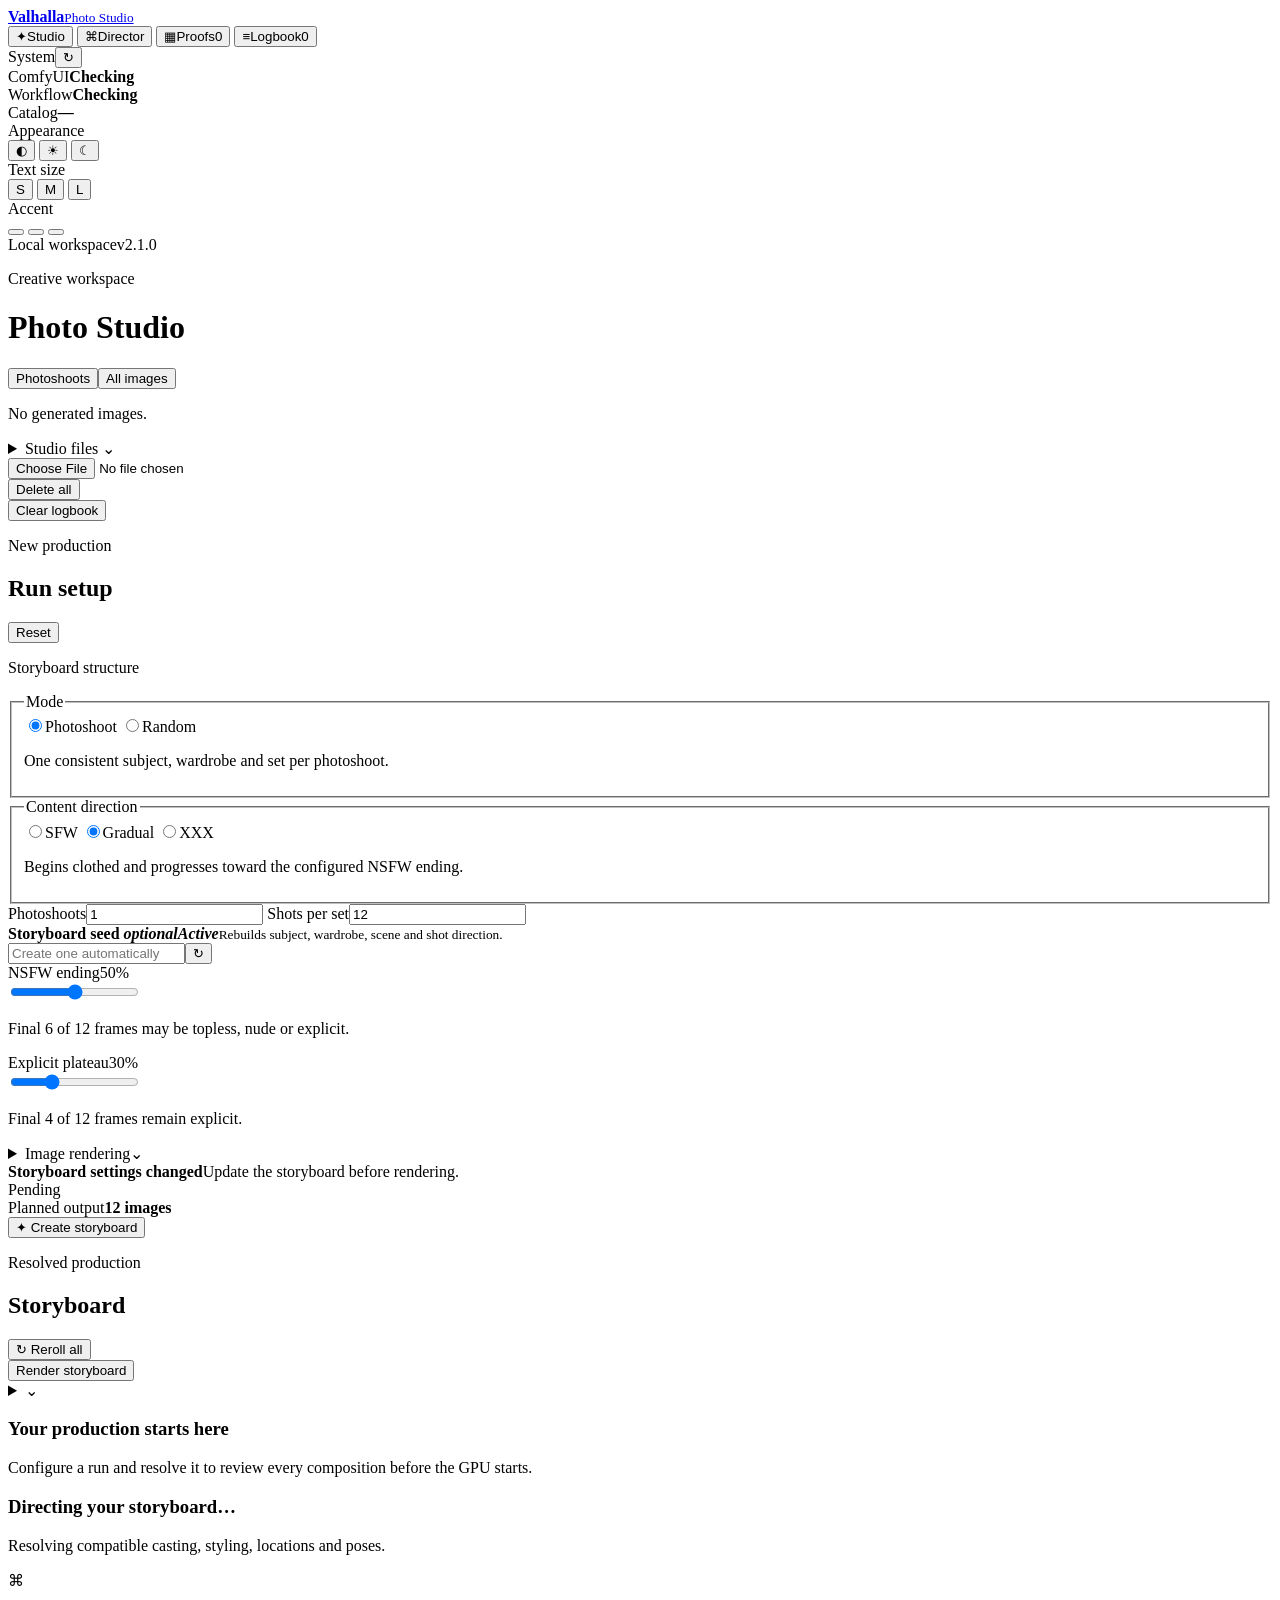
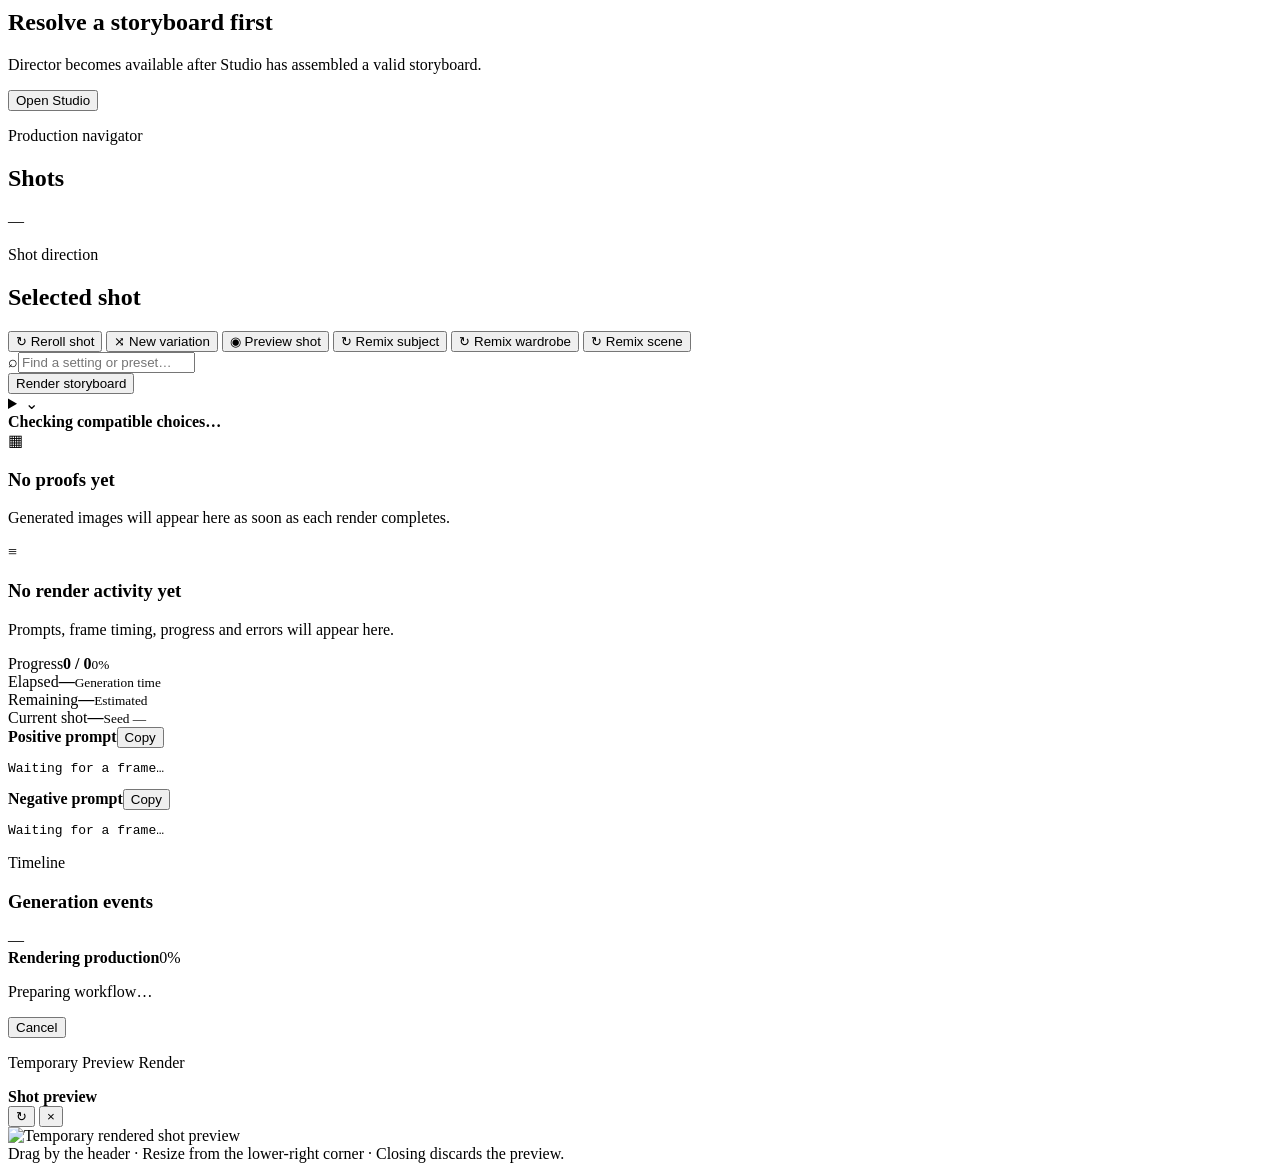
==== commit cd9d44fd: "Release 2.1.0 with rendering profiles" ====
--- a/web/index.html
+++ b/web/index.html
@@ -27,7 +27,7 @@
       <section class="system-card" aria-label="System status">
         <div class="system-title"><span>System</span><button class="icon-button" id="refresh-status" title="Refresh status" aria-label="Refresh status">↻</button></div>
         <div class="status-row"><span><i class="status-dot" id="comfy-dot"></i>ComfyUI</span><strong id="comfy-status">Checking</strong></div>
-        <div class="status-row"><span><i class="status-dot" id="workflow-dot"></i>Workflow</span><strong id="workflow-status">Checking</strong></div>
+        <div class="status-row workflow-status-row"><span><i class="status-dot" id="workflow-dot"></i>Workflow</span><strong id="workflow-status">Checking</strong></div>
         <div class="status-row"><span>Catalog</span><strong id="catalog-status">—</strong></div>
         <div class="system-theme-row">
           <span>Appearance</span>
@@ -54,7 +54,7 @@
           </div>
         </div>
       </section>
-      <div class="sidebar-footer"><span>Local workspace</span><span class="version">v2.0</span></div>
+      <div class="sidebar-footer"><span>Local workspace</span><span class="version">v2.1.0</span></div>
     </aside>
 
     <main class="main-area">
@@ -72,8 +72,8 @@
               <button type="button" id="import-storyboard"><span><strong>Import storyboard</strong><small>Open a compact JSON file</small></span></button>
               <button type="button" id="export-storyboard" disabled><span><strong>Export storyboard</strong><small>Save the current production</small></span></button>
               <hr>
-              <p>Workflow</p>
-              <button type="button" id="capture-button"><span><strong>Capture workflow</strong><small>Read the active ComfyUI graph</small></span></button>
+              <p>Rendering</p>
+              <button type="button" id="capture-button"><span><strong>Rendering profiles</strong><small>Capture and select ComfyUI workflows</small></span></button>
             </div>
           </details>
           <input class="hidden" id="storyboard-file" type="file" accept="application/json,.json">
@@ -153,8 +153,15 @@
               <div class="storyboard-actions hidden" id="storyboard-actions">
                 <button class="button warning" id="reroll-all">↻ Reroll all</button>
                 <div class="render-choice" data-render-control>
-                  <button class="button render" id="generate-button" data-render-action>▶ Render storyboard</button>
-                  <label class="render-choice-menu" title="Choose storyboard render mode"><select data-render-mode aria-label="Storyboard render mode"><option value="preview">Preview storyboard</option><option value="production" selected>Render storyboard</option></select><span aria-hidden="true">⌄</span></label>
+                  <button class="button render" id="generate-button" data-render-action>Render storyboard</button>
+                  <details class="render-choice-menu" data-render-mode>
+                    <summary aria-label="Choose storyboard render mode" title="Choose render mode"><span aria-hidden="true">⌄</span></summary>
+                    <div class="render-mode-popover">
+                      <p>Rendering mode</p>
+                      <button type="button" data-render-mode-choice="production"><strong>Production</strong><small>Full-quality workflow</small></button>
+                      <button type="button" data-render-mode-choice="preview"><strong>Preview</strong><small>Faster draft workflow</small></button>
+                    </div>
+                  </details>
                 </div>
               </div>
             </div>
@@ -193,7 +200,6 @@
               <div>
                 <p class="eyebrow">Shot direction</p>
                 <h2 id="director-title">Selected shot</h2>
-                <p id="director-subtitle">Select a shot to begin.</p>
                 <div class="director-quick-actions">
                   <button class="randomize" data-director-remix="shot">↻ Reroll shot</button>
                   <button class="variation-action" id="director-randomize-seed">⤨ New variation</button>
@@ -207,8 +213,15 @@
               <div class="director-editor-tools">
                 <label class="director-search"><span>⌕</span><input id="director-search" type="search" placeholder="Find a setting or preset…"></label>
                 <div class="render-choice director-render" data-render-control>
-                  <button class="button render" id="director-generate-button" data-render-action>▶ Render storyboard</button>
-                  <label class="render-choice-menu" title="Choose storyboard render mode"><select data-render-mode aria-label="Storyboard render mode"><option value="preview">Preview storyboard</option><option value="production" selected>Render storyboard</option></select><span aria-hidden="true">⌄</span></label>
+                  <button class="button render" id="director-generate-button" data-render-action>Render storyboard</button>
+                  <details class="render-choice-menu" data-render-mode>
+                    <summary aria-label="Choose storyboard render mode" title="Choose render mode"><span aria-hidden="true">⌄</span></summary>
+                    <div class="render-mode-popover">
+                      <p>Rendering mode</p>
+                      <button type="button" data-render-mode-choice="production"><strong>Production</strong><small>Full-quality workflow</small></button>
+                      <button type="button" data-render-mode-choice="preview"><strong>Preview</strong><small>Faster draft workflow</small></button>
+                    </div>
+                  </details>
                 </div>
               </div>
             </header>
@@ -282,9 +295,19 @@
         <button class="viewer-tool" id="image-true-fullscreen" type="button" aria-label="Enter browser fullscreen" title="Enter browser fullscreen">⤢</button>
         <div class="viewer-slideshow-controls" aria-label="Slideshow controls">
           <button class="viewer-tool slideshow-toggle" id="image-slideshow-toggle" type="button" aria-label="Start slideshow"><span aria-hidden="true">▶</span><strong>Play</strong></button>
-          <div class="viewer-delay-menu" title="Slideshow delay"><select id="image-slideshow-delay" aria-label="Pause between slideshow images">
-            <option value="1">1 sec</option><option value="2">2 sec</option><option value="3" selected>3 sec</option><option value="4">4 sec</option><option value="5">5 sec</option><option value="6">6 sec</option><option value="7">7 sec</option><option value="8">8 sec</option><option value="9">9 sec</option><option value="10">10 sec</option>
-          </select><span aria-hidden="true">⌄</span></div>
+          <details class="viewer-delay-menu" id="image-slideshow-delay" title="Slideshow delay">
+            <summary aria-label="Choose slideshow delay"><span aria-hidden="true">⌄</span></summary>
+            <div class="slideshow-delay-popover">
+              <p>Slideshow delay</p>
+              <div>
+                <button type="button" data-slideshow-delay="1">1 sec</button><button type="button" data-slideshow-delay="2">2 sec</button>
+                <button type="button" data-slideshow-delay="3">3 sec</button><button type="button" data-slideshow-delay="4">4 sec</button>
+                <button type="button" data-slideshow-delay="5">5 sec</button><button type="button" data-slideshow-delay="6">6 sec</button>
+                <button type="button" data-slideshow-delay="7">7 sec</button><button type="button" data-slideshow-delay="8">8 sec</button>
+                <button type="button" data-slideshow-delay="9">9 sec</button><button type="button" data-slideshow-delay="10">10 sec</button>
+              </div>
+            </div>
+          </details>
         </div>
       </div>
       <div class="image-viewer-actions">
@@ -328,10 +351,24 @@
     <div class="dialog-footer"><button class="button ghost update-storyboard-cancel">Cancel</button><button class="button warning" id="update-storyboard-confirm">Update storyboard</button></div>
   </dialog>
 
-  <dialog id="capture-dialog" class="small-dialog">
-    <div class="dialog-header"><div><p class="eyebrow">ComfyUI</p><h2>Capture workflow</h2></div><button class="icon-button capture-close" aria-label="Close">×</button></div>
-    <div class="dialog-body"><p>Capture the latest successful ComfyUI workflow and use it as the production template.</p><label class="switch-row"><span><strong>Replace existing workflow</strong><small>Overwrite workflow.json if it exists</small></span><input type="checkbox" id="capture-force"><i></i></label></div>
-    <div class="dialog-footer"><button class="button ghost capture-close">Cancel</button><button class="button primary" id="capture-confirm">Capture workflow</button></div>
+  <dialog id="capture-dialog" class="small-dialog workflow-profiles-dialog">
+    <div class="dialog-header"><div><p class="eyebrow">ComfyUI</p><h2>Rendering profiles</h2></div><button class="icon-button capture-close" aria-label="Close">×</button></div>
+    <div class="dialog-body">
+      <section class="profile-selection">
+        <p>Select the captured workflow used by each rendering mode.</p>
+        <label class="field"><span>Production rendering</span><select id="production-profile"></select></label>
+        <label class="field"><span>Preview rendering</span><select id="preview-profile"></select></label>
+        <button class="button ghost full" id="save-profile-selection">Save selection</button>
+        <div class="workflow-profile-list" id="workflow-profile-list"></div>
+      </section>
+      <section class="profile-capture">
+        <p class="setup-section-title">Capture latest successful workflow</p>
+        <label class="field"><span>Profile name</span><input id="capture-profile-name" maxlength="80" placeholder="Detected model name"></label>
+        <p class="field-help" id="capture-candidate-status">Open the manager to inspect the latest ComfyUI run.</p>
+        <label class="switch-row"><span><strong>Replace matching profile</strong><small>Required when this profile filename already exists</small></span><input type="checkbox" id="capture-force"><i></i></label>
+      </section>
+    </div>
+    <div class="dialog-footer"><button class="button ghost capture-close">Close</button><button class="button primary" id="capture-confirm">Capture profile</button></div>
   </dialog>
 
   <div class="toast-region" id="toast-region" aria-live="polite"></div>
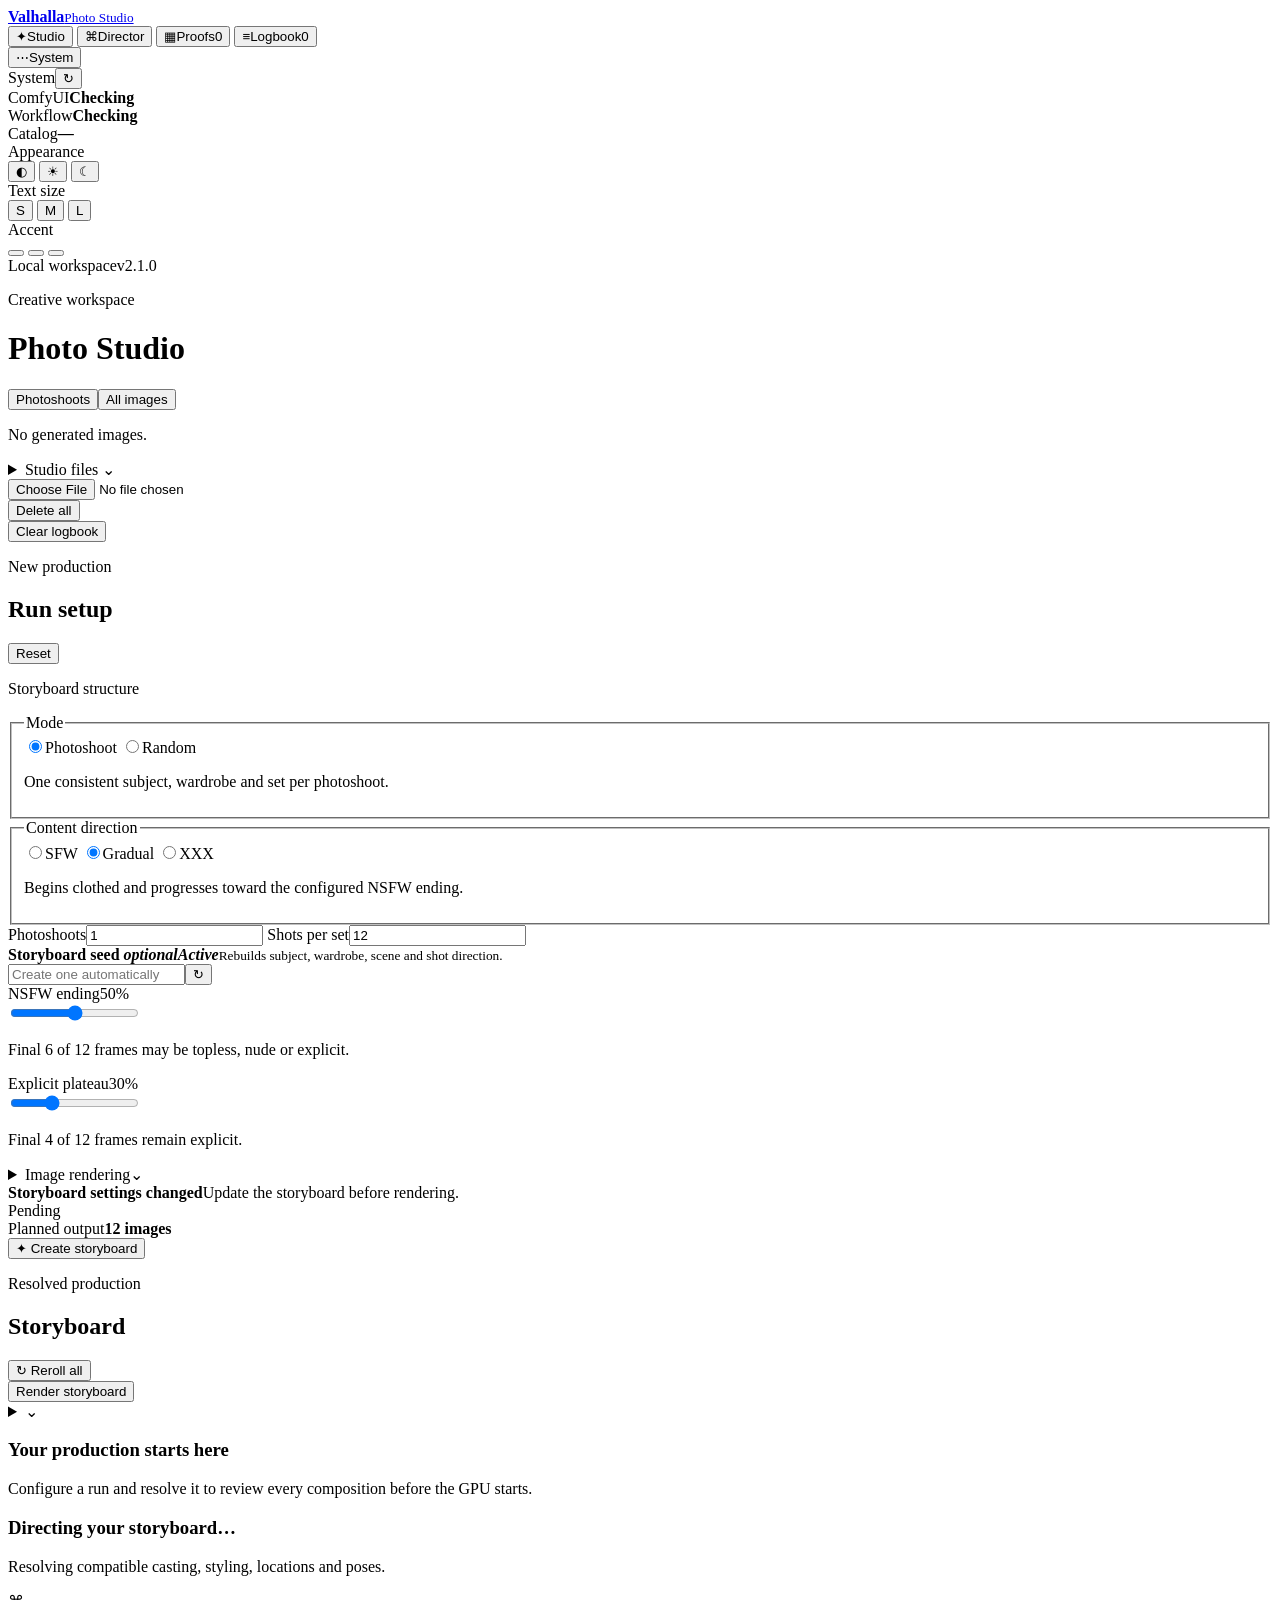
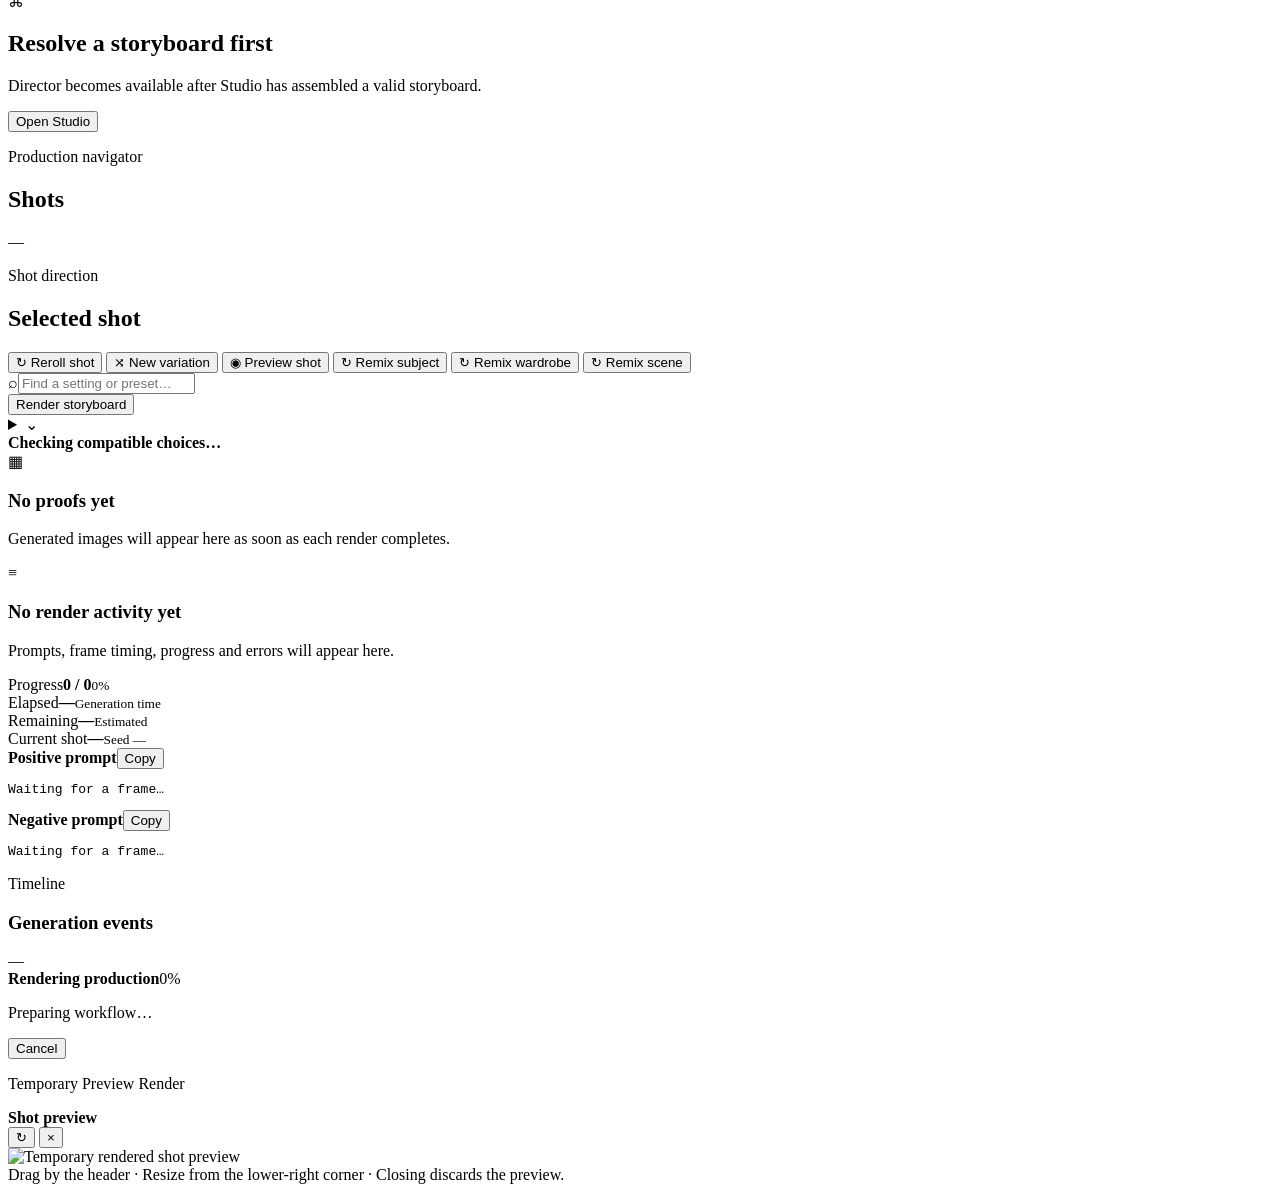
==== commit 16a9e811: "Centralize runtime config and extend Proofs gallery" ====
--- a/web/index.html
+++ b/web/index.html
@@ -24,7 +24,8 @@
       </nav>
 
       <div class="sidebar-spacer"></div>
-      <section class="system-card" aria-label="System status">
+      <button class="mobile-system-toggle" id="mobile-system-toggle" type="button" aria-expanded="false" aria-controls="system-card"><span class="nav-icon">⋯</span><span>System</span></button>
+      <section class="system-card" id="system-card" aria-label="System status">
         <div class="system-title"><span>System</span><button class="icon-button" id="refresh-status" title="Refresh status" aria-label="Refresh status">↻</button></div>
         <div class="status-row"><span><i class="status-dot" id="comfy-dot"></i>ComfyUI</span><strong id="comfy-status">Checking</strong></div>
         <div class="status-row workflow-status-row"><span><i class="status-dot" id="workflow-dot"></i>Workflow</span><strong id="workflow-status">Checking</strong></div>
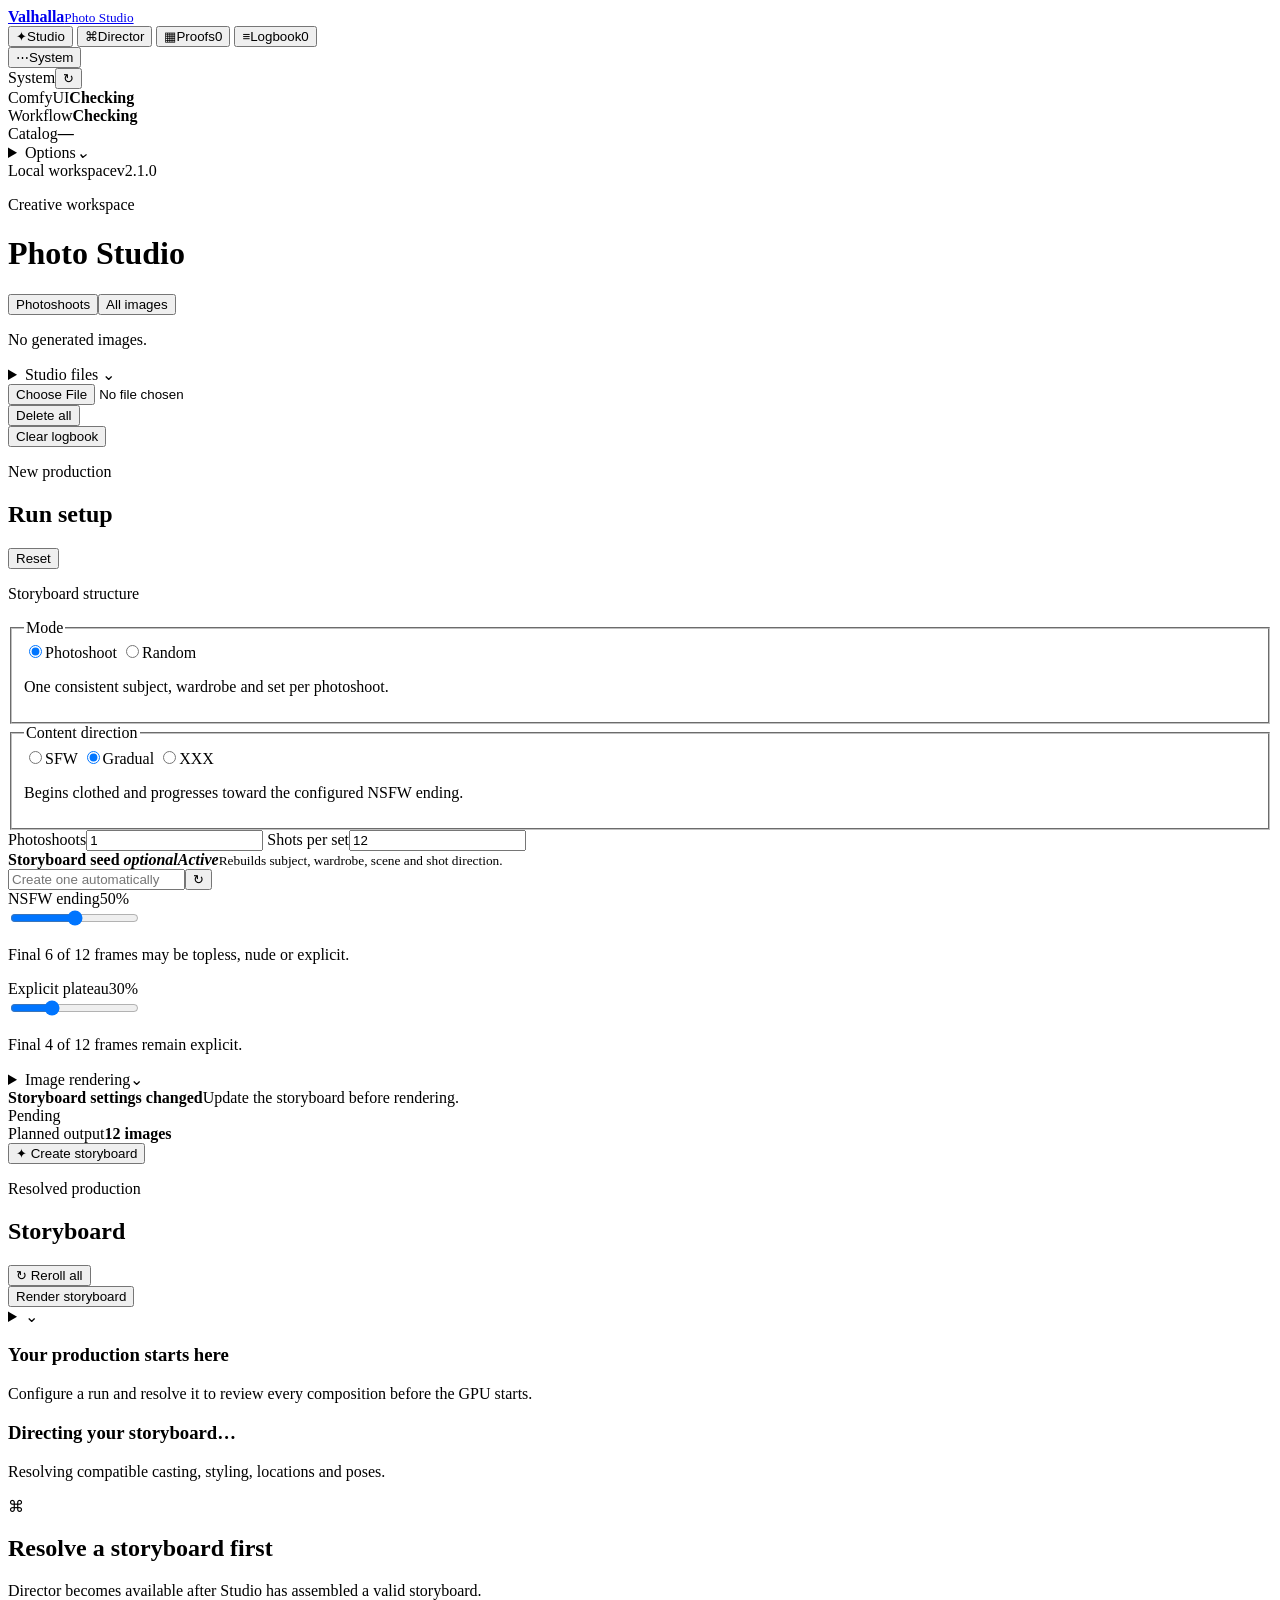
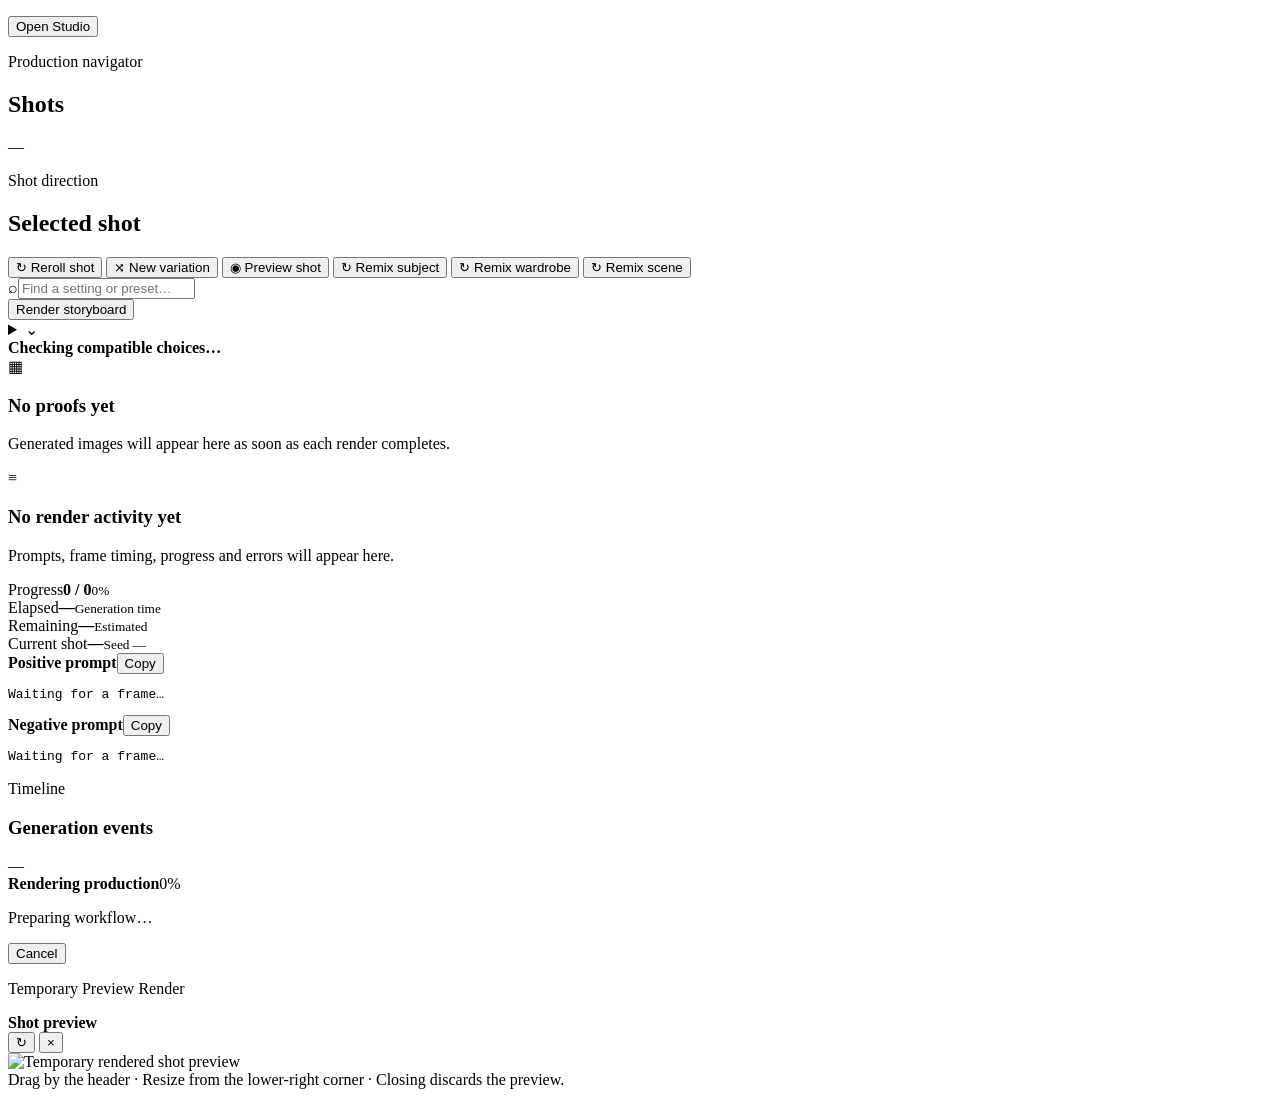
==== commit a341d518: "Add persistent privacy cover and refine Proofs runtime" ====
--- a/web/index.html
+++ b/web/index.html
@@ -30,6 +30,9 @@
         <div class="status-row"><span><i class="status-dot" id="comfy-dot"></i>ComfyUI</span><strong id="comfy-status">Checking</strong></div>
         <div class="status-row workflow-status-row"><span><i class="status-dot" id="workflow-dot"></i>Workflow</span><strong id="workflow-status">Checking</strong></div>
         <div class="status-row"><span>Catalog</span><strong id="catalog-status">—</strong></div>
+        <details class="system-settings" id="system-settings">
+          <summary><span>Options</span><i aria-hidden="true">⌄</i></summary>
+          <div class="system-settings-body">
         <div class="system-theme-row">
           <span>Appearance</span>
           <div class="system-choice-control theme-control" role="group" aria-label="Appearance theme">
@@ -54,6 +57,24 @@
             <button type="button" data-accent="rose" aria-label="Rose accent" title="Rose"><i></i></button>
           </div>
         </div>
+        <div class="system-privacy-row">
+          <span>Privacy cover</span>
+          <div class="system-choice-control privacy-control" role="group" aria-label="Privacy cover shortcut">
+            <button type="button" data-privacy-shortcut="middle" aria-label="Middle click to cover, double middle click to reveal" title="Middle click to cover · Double middle click to reveal">M</button>
+            <button type="button" data-privacy-shortcut="shift-x" aria-label="Use Shift plus X" title="Shift+X">X</button>
+            <button type="button" data-privacy-shortcut="both" aria-label="Middle click to cover, double middle click to reveal, or use Shift plus X" title="Middle: click to cover, double-click to reveal · Shift+X: toggle">M+X</button>
+          </div>
+        </div>
+        <div class="system-privacy-idle-row">
+          <span>Auto cover</span>
+          <div class="system-choice-control privacy-idle-control" role="group" aria-label="Automatically cover after inactivity">
+            <button type="button" data-privacy-idle="0" aria-label="Disable automatic privacy cover" title="Auto cover off">Off</button>
+            <button type="button" data-privacy-idle-option="0" data-privacy-idle="5" aria-label="Cover after 5 minutes of inactivity" title="After 5 minutes idle">5</button>
+            <button type="button" data-privacy-idle-option="1" data-privacy-idle="15" aria-label="Cover after 15 minutes of inactivity" title="After 15 minutes idle">15</button>
+          </div>
+        </div>
+          </div>
+        </details>
       </section>
       <div class="sidebar-footer"><span>Local workspace</span><span class="version">v2.1.0</span></div>
     </aside>
